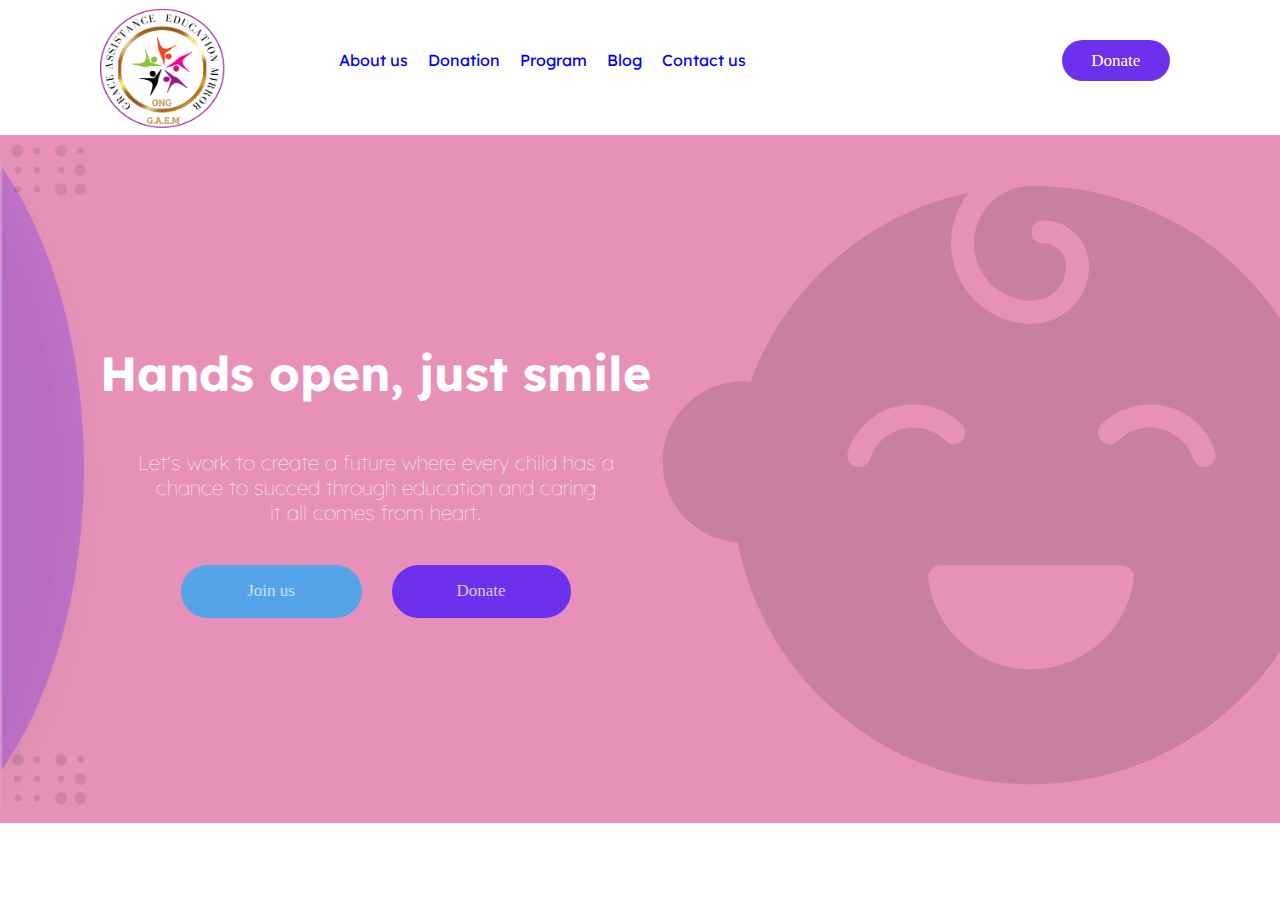
==== index.html @ 0695042b "Header done!" ====
<!DOCTYPE html>
<html>
<head>
    <meta charset="UTF-8">
    <meta name="viewport" content="width=device-width, initial-scale=1">
    <title>G.A.E.M</title>
    <link rel="stylesheet" href="styles.css" type="text/css">
    <link rel="preconnect" href="https://fonts.googleapis.com">
    <link rel="preconnect" href="https://fonts.gstatic.com" crossorigin>
    <link href="https://fonts.googleapis.com/css2?family=Lexend:wght@400;600;700&display=swap" rel="stylesheet">
</head>
<body>
    <header>
    <div class="container">
        <div class="logo">
            <img class="image" src="assets/logo.jpg" alt="Logo">
        </div>
        <nav class="navbar">
                <ul>
                    <li><a href="#">About us</a></li>
                    <li><a href="#">Donation</a></li>
                    <li><a href="#">Program</a></li>
                    <li><a href="#">Blog</a></li>
                    <li><a href="#">Contact us</a></li>
                </ul>
        </nav> 
        <button class="button">Donate</button>
    </div>
    </header>
    <section class="hero">
        <div class="hero-content">
            <h2>Hands open, just smile</h2>
            <p>Let's work to create a future where every child has a <br> chance to succed through education and caring <br> it all comes from heart.</p>
            <div class="align-btns">
                <button class="button-j">Join us</button>
                <button href="#" class="button-d">Donate</button>
            </div>
        </div>
    </section>
</body>
</html>
---- styles.css ----
*{
    padding: 0;
    margin: 0;
    box-sizing: border-box;
    list-style: none;
    text-decoration: none;
    font-family: Lexend;
}

.hero {
    margin-top: 35px;
    background-image: url('assets/bg.png');
    background-color: #C8005D6E;
    background-size: cover; /* Adjusted from 100% to cover */
    color: #fff;
    text-align: center; /* Changed from left to center */
    position: relative;
    display: flex;
    justify-content: left;
    align-items: center;
    text-align: left;
    width: 100%;
    height: 688px; /* Adjust height as needed */
}

.hero-content {
    position: relative;
    padding: 50px 100px;
    z-index: 2;
}


.hero h2 {
    font-size: 48px;
    font-family: Lexend;
    line-height: 64px; 
    font-weight: 700; 
    color: #FFFFFFFF; 
    margin-bottom: 45px;
}

.hero p {
    font-size: 20px;
    font-weight:100;
    margin-bottom: 20px;
    text-align: center;
    justify-content: space-between;
}


.navbar{
    height: 80px;
    width: 100%;
}

nav ul{
    float: inline-end;
    display: flex;
    justify-content: space-between;
    margin-top: 40px;
    padding-right: 30%;
    padding-left: 20%;

}

nav ul li {
    margin-left: 20px;
}

header {
    padding: 10px 10px;
    box-shadow: 0 1px 5px rgb(255, 255, 255);
}

.container{
    display: flex;
    justify-content: space-between;
    align-items: stretch;
}

.image{
    position: absolute; 
    top: -2px; 
    left: 100px; 
    width: 125px; 
    height: 130px; 
    border-radius: 0px;
    padding-top: 10px;
}


.button {
    width: 130px; 
    height: 41px; 
    display: flex; 
    align-items: center; 
    justify-content: center; 
    font-family: Manrope; 
    font-size: 17px; 
    line-height: 22px; 
    font-weight: 400; 
    color: #FFFFFFFF; 
    background: #6D31EDFF; 
    opacity: 1; 
    border: none; 
    border-radius: 27px;
    float: right;
    margin-right: 100px;
    margin-top: 30px;
  }

  /* Hover */
  .button:hover {
    color: #FFFFFFFF; 
    background: #5113D7FF; 
  }
  /* Pressed */
  .button:hover:active {
    color: #FFFFFFFF; 
    background: #3F0EA6FF; 
  }
  /* Disabled */
  .button:disabled {
    opacity: 0.4; 
  }

  /* Button 12 */
.button-d {
    position: relative;;
    width: 179px; 
    height: 53px; 
    padding: 0 20px; 
    display: flex; 
    align-items: center; 
    justify-content: center; 
    font-family: Manrope; 
    font-size: 17px; 
    line-height: 28px; 
    font-weight: 400; 
    color: #D9C9FAFF; 
    background: #6D31EDFF; 
    opacity: 1; 
    border: none; 
    border-radius: 27px; 
  }
  /* Hover */
  .button-d:hover {
    color: #D9C9FAFF; 
    background: #6D31EDFF; 
  }
  /* Pressed */
  .button-d:hover:active {
    color: #D9C9FAFF; 
    background: #6D31EDFF; 
  }
  /* Disabled */
  .button-d:disabled {
    opacity: 0.4; 
  }
  /* Button 11 */
.button-j {
    position: relative;
    width: 181px; 
    height: 53px; 
    padding: 0 20px; 
    display: flex; 
    align-items: center; 
    justify-content: center; 
    font-family: Manrope; 
    font-size: 17px; 
    line-height: 28px; 
    font-weight: 400; 
    color: #C9E2F8FF; 
    background: #55A4EAFF; 
    opacity: 1; 
    border: none; 
    border-radius: 27px;
    margin-right: 30px;
  }
  /* Hover */
  .button-j:hover {
    color: #C9E2F8FF; 
    background: #55A4EAFF; 
  }
  /* Pressed */
  .button-j:hover:active {
    color: #C9E2F8FF; 
    background: #55A4EAFF; 
  }
  /* Disabled */
  .button-j:disabled {
    opacity: 0.4; 
  }

  .align-btns{
    display: flex;
    justify-content: center;
    margin-top: 40px;
  }
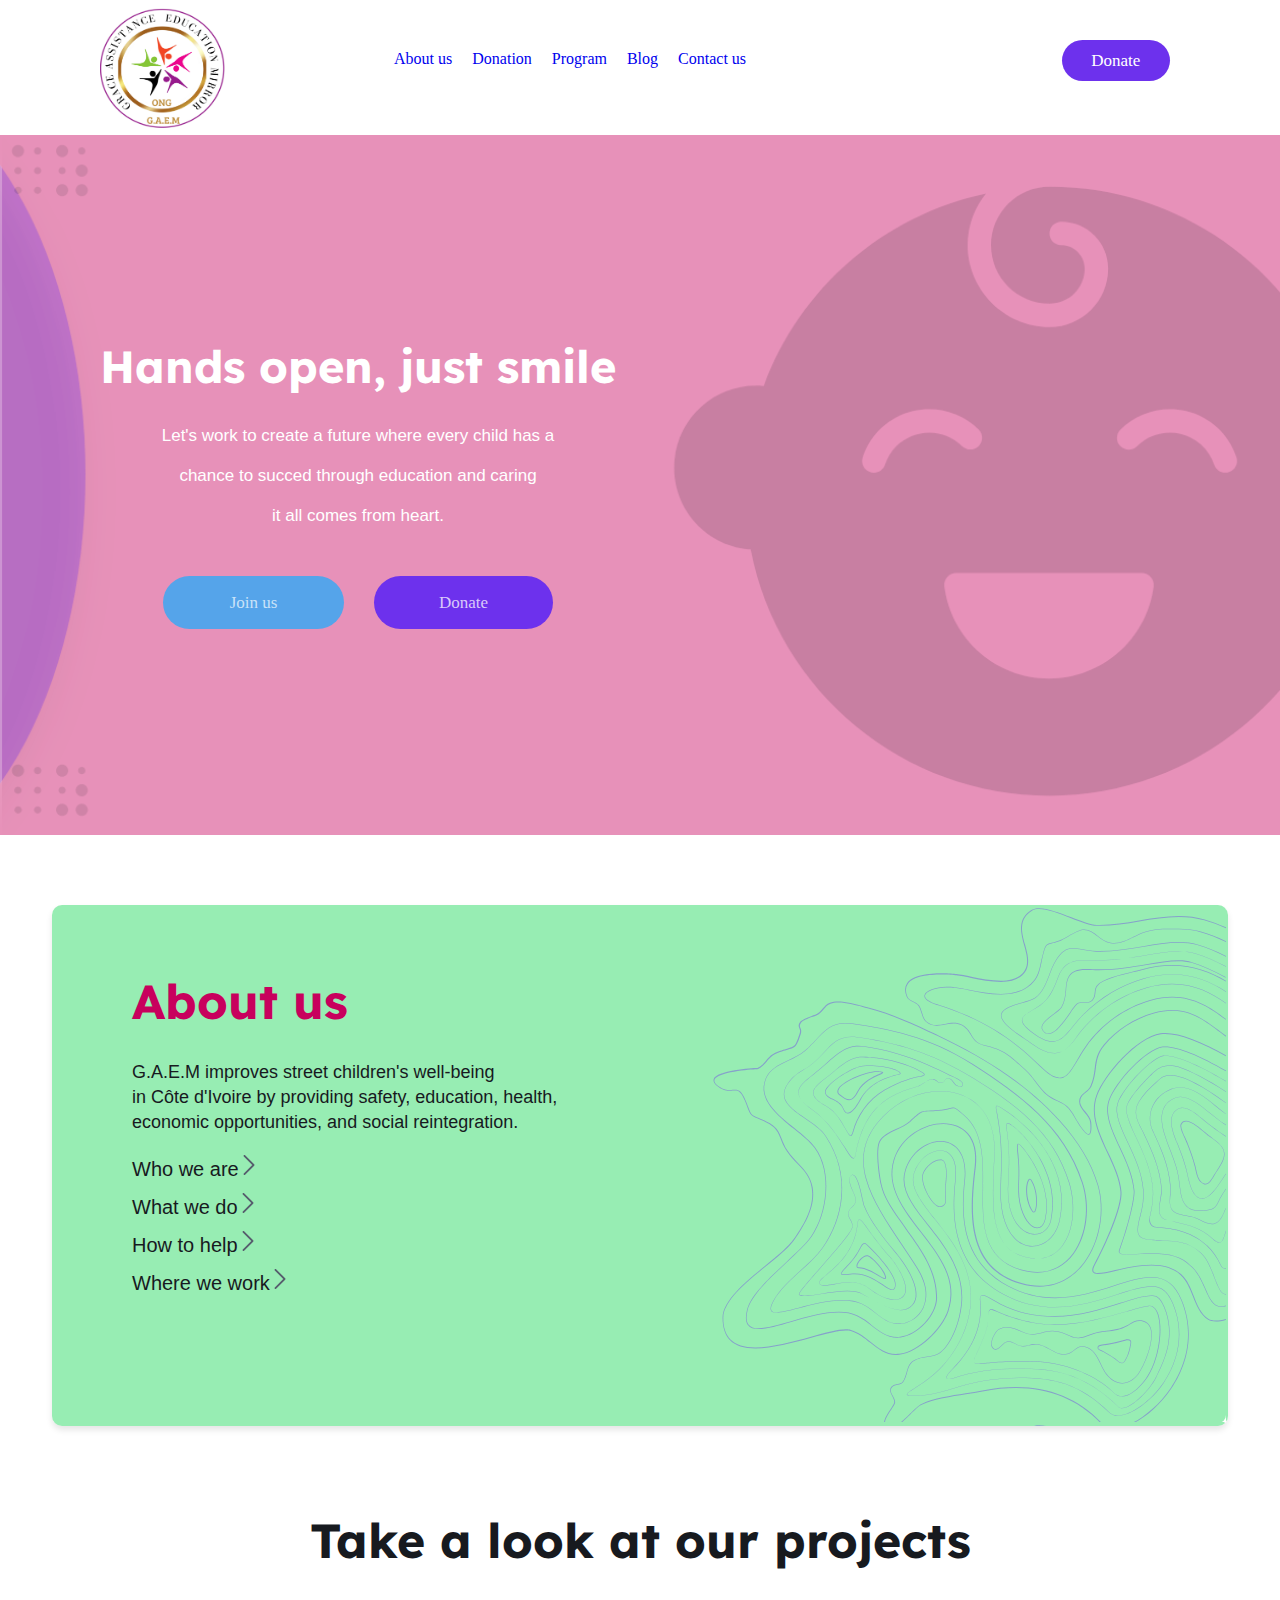
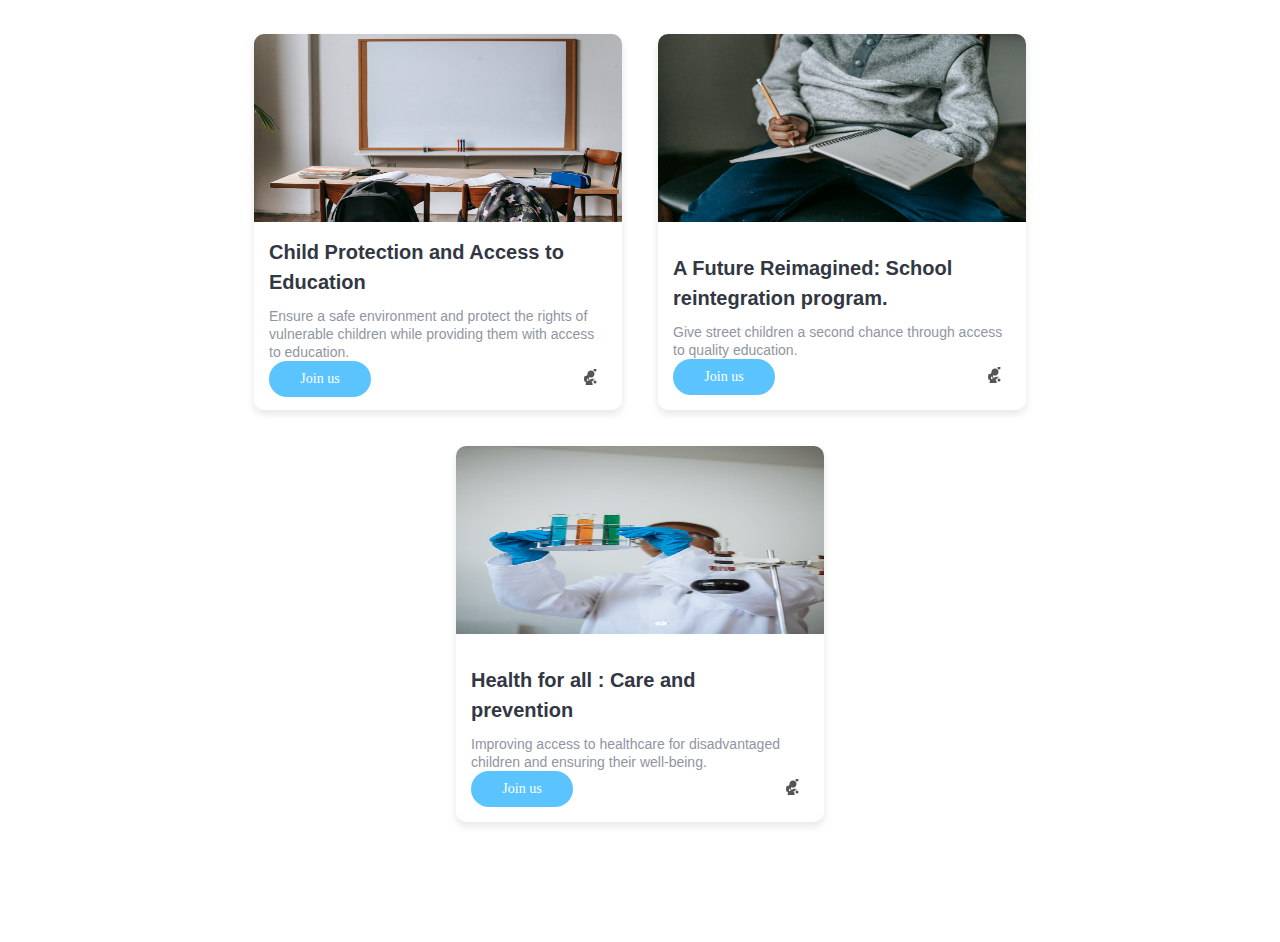
==== commit 99f87838: "About to finish first page" ====
--- a/index.html
+++ b/index.html
@@ -4,7 +4,7 @@
     <meta charset="UTF-8">
     <meta name="viewport" content="width=device-width, initial-scale=1">
     <title>G.A.E.M</title>
-    <link rel="stylesheet" href="styles.css" type="text/css">
+    <link rel="stylesheet" href="test.css" type="text/css">
     <link rel="preconnect" href="https://fonts.googleapis.com">
     <link rel="preconnect" href="https://fonts.gstatic.com" crossorigin>
     <link href="https://fonts.googleapis.com/css2?family=Lexend:wght@400;600;700&display=swap" rel="stylesheet">
@@ -32,10 +32,66 @@
             <h2>Hands open, just smile</h2>
             <p>Let's work to create a future where every child has a <br> chance to succed through education and caring <br> it all comes from heart.</p>
             <div class="align-btns">
-                <button class="button-j">Join us</button>
-                <button href="#" class="button-d">Donate</button>
+                <button class="buttonj">Join us</button>
+                <button href="#" class="buttond">Donate</button>
             </div>
         </div>
-    </section>
+        </section>
+        <section class="about-section">
+            <div class="about-us">
+                <h2>About us</h2>
+                <p>G.A.E.M improves street children's well-being <br>in Côte d'Ivoire by providing safety, education, health, <br> economic opportunities, and social reintegration.</p>
+                <ul>
+                    <li><div class="row"><a href="#">Who we are<img src="assets/right-arrow-svgrepo-com.svg" alt=""></a></div></li>
+                    <li><div class="row"><a href="#">What we do<img src="assets/right-arrow-svgrepo-com.svg" alt=""></a></div></li>
+                    <li><div class="row"><a href="#">How to help<img src="assets/right-arrow-svgrepo-com.svg" alt=""></a></div></li>
+                    <li><div class="row"><a href="#">Where we work<img src="assets/right-arrow-svgrepo-com.svg" alt=""></a></div></li>
+                </ul>
+            </div>
+        </section>
+        <section class="projects">
+            <h2>Take a look at our projects</h2>
+            <div class="projects-cards">
+                <div class="card">
+                    <img src="assets/img1.jpg" alt="Classroom" class="card-image">
+                    <div class="card-content">
+                        <h3>Child Protection and Access to Education</h3>
+                        <p>Ensure a safe environment and protect the rights of vulnerable children while providing them with access to education.</p>
+                        <div class="card-actions">
+                            <button class="join-btn">Join us</button>
+                            <button class="share-btn">
+                                <svg xmlns="http://www.w3.org/2000/svg" fill="currentColor" viewBox="0 0 16 16" width="16" height="16"><path d="M13.5 1a1.5 1.5 0 1 1-3 0 1.5 1.5 0 0 1 3 0zm-3 12a1.5 1.5 0 1 1 3 0 1.5 1.5 0 0 1-3 0zm-7-6a1.5 1.5 0 1 1 3 0 1.5 1.5 0 0 1-3 0z"/><path d="M12.021 10.803a3.493 3.493 0 0 0-2.518-1.135 3.493 3.493 0 0 0-2.518 1.135 5.354 5.354 0 0 0-1.036-.18v-2.246c.203-.036.408-.08.609-.132a3.5 3.5 0 1 0-1.743-1.743 6.49 6.49 0 0 0-.132.609H2.5c-.408 0-.774.02-1.136.058.07.127.127.261.181.398a5.373 5.373 0 0 0 0 4.666c-.054.137-.111.271-.181.398.362.038.728.058 1.136.058h.287c.047.372.11.741.18 1.106a3.5 3.5 0 1 0 1.744-1.744 5.488 5.488 0 0 0-.609-.132v-2.246a5.468 5.468 0 0 0 1.106.18v.859c.05.272.121.539.209.798a3.493 3.493 0 0 0 2.518 1.136 3.493 3.493 0 0 0 2.518-1.136c.088-.26.159-.526.209-.798v-.859a5.49 5.49 0 0 0 1.106-.18v2.246a5.482 5.482 0 0 0-.132.609z"/></svg>
+                            </button>
+                        </div>
+                    </div>
+                </div>
+                    <div class="card">
+                        <img src="assets/img2.jpeg" alt="Classroom" class="card-image">
+                        <div class="card-content">
+                            <h3>A Future Reimagined: School reintegration program.</h3>
+                            <p>Give street children a second chance through access to quality education.</p>
+                            <div class="card-actions">
+                                <button class="join-btn">Join us</button>
+                                <button class="share-btn">
+                                    <svg xmlns="http://www.w3.org/2000/svg" fill="currentColor" viewBox="0 0 16 16" width="16" height="16"><path d="M13.5 1a1.5 1.5 0 1 1-3 0 1.5 1.5 0 0 1 3 0zm-3 12a1.5 1.5 0 1 1 3 0 1.5 1.5 0 0 1-3 0zm-7-6a1.5 1.5 0 1 1 3 0 1.5 1.5 0 0 1-3 0z"/><path d="M12.021 10.803a3.493 3.493 0 0 0-2.518-1.135 3.493 3.493 0 0 0-2.518 1.135 5.354 5.354 0 0 0-1.036-.18v-2.246c.203-.036.408-.08.609-.132a3.5 3.5 0 1 0-1.743-1.743 6.49 6.49 0 0 0-.132.609H2.5c-.408 0-.774.02-1.136.058.07.127.127.261.181.398a5.373 5.373 0 0 0 0 4.666c-.054.137-.111.271-.181.398.362.038.728.058 1.136.058h.287c.047.372.11.741.18 1.106a3.5 3.5 0 1 0 1.744-1.744 5.488 5.488 0 0 0-.609-.132v-2.246a5.468 5.468 0 0 0 1.106.18v.859c.05.272.121.539.209.798a3.493 3.493 0 0 0 2.518 1.136 3.493 3.493 0 0 0 2.518-1.136c.088-.26.159-.526.209-.798v-.859a5.49 5.49 0 0 0 1.106-.18v2.246a5.482 5.482 0 0 0-.132.609z"/></svg>
+                                </button>
+                            </div>
+                        </div>
+                    </div>
+                        <div class="card">
+                            <img src="assets/img3.jpeg" alt="Classroom" class="card-image">
+                            <div class="card-content">
+                                <h3>Health for all : Care and <br>prevention</h3>
+                                <p>Improving access to healthcare for disadvantaged children and ensuring their well-being.</p>
+                                <div class="card-actions">
+                                    <button class="join-btn">Join us</button>
+                                    <button class="share-btn">
+                                        <svg xmlns="http://www.w3.org/2000/svg" fill="currentColor" viewBox="0 0 16 16" width="16" height="16"><path d="M13.5 1a1.5 1.5 0 1 1-3 0 1.5 1.5 0 0 1 3 0zm-3 12a1.5 1.5 0 1 1 3 0 1.5 1.5 0 0 1-3 0zm-7-6a1.5 1.5 0 1 1 3 0 1.5 1.5 0 0 1-3 0z"/><path d="M12.021 10.803a3.493 3.493 0 0 0-2.518-1.135 3.493 3.493 0 0 0-2.518 1.135 5.354 5.354 0 0 0-1.036-.18v-2.246c.203-.036.408-.08.609-.132a3.5 3.5 0 1 0-1.743-1.743 6.49 6.49 0 0 0-.132.609H2.5c-.408 0-.774.02-1.136.058.07.127.127.261.181.398a5.373 5.373 0 0 0 0 4.666c-.054.137-.111.271-.181.398.362.038.728.058 1.136.058h.287c.047.372.11.741.18 1.106a3.5 3.5 0 1 0 1.744-1.744 5.488 5.488 0 0 0-.609-.132v-2.246a5.468 5.468 0 0 0 1.106.18v.859c.05.272.121.539.209.798a3.493 3.493 0 0 0 2.518 1.136 3.493 3.493 0 0 0 2.518-1.136c.088-.26.159-.526.209-.798v-.859a5.49 5.49 0 0 0 1.106-.18v2.246a5.482 5.482 0 0 0-.132.609z"/></svg>
+                                    </button>
+                                </div>
+                            </div>
+                        </div>
+            </div>
+        </section>
 </body>
 </html>--- a/test.css
+++ b/test.css
@@ -0,0 +1,495 @@
+* {
+    padding: 0;
+    margin: 0;
+    box-sizing: border-box;
+    list-style: none;
+    text-decoration: none;
+    font-family: Manrope;
+}
+
+/* Hero Section */
+.hero {
+    margin-top: 35px;
+    background-image: url('assets/bg.png');
+    background-color: #C8005D6E;
+    background-size: cover;
+    color: #fff;
+    display: flex;
+    justify-content: left;
+    align-items: center;
+    width: 100%;
+    height: 700px;
+    position: relative;
+}
+
+.hero-content {
+    position: relative;
+    padding: 50px 100px;
+    z-index: 2;
+}
+
+.hero h2 {
+    font-family: Lexend, sans-serif;
+    font-size: 45px;
+    line-height: 50px;
+    font-weight: 700;
+    color: #FFFFFFFF;
+    margin-bottom: 25px;
+}
+
+.hero p {
+    margin-bottom: 20px;
+    text-align: center;
+    justify-content: space-between;
+    font-family: Manrope, sans-serif;
+    font-size: 17px;
+    line-height: 40px;
+    font-weight: 400;
+    color: #FFFFFFFF;
+}
+
+.navbar {
+    height: 80px;
+    width: 100%;
+}
+
+nav ul {
+    float: inline-end;
+    display: flex;
+    justify-content: space-between;
+    margin-top: 40px;
+    padding-right: 30%;
+    padding-left: 20%;
+
+}
+
+nav ul li {
+    margin-left: 20px;
+}
+
+header {
+    padding: 10px 10px;
+    box-shadow: 0 1px 5px rgb(255, 255, 255);
+}
+
+.container {
+    display: flex;
+    justify-content: space-between;
+    align-items: stretch;
+}
+
+.image {
+    position: absolute;
+    top: -2px;
+    left: 100px;
+    width: 125px;
+    height: 130px;
+    border-radius: 0px;
+    padding-top: 10px;
+}
+
+
+.button {
+    width: 130px;
+    height: 41px;
+    display: flex;
+    align-items: center;
+    justify-content: center;
+    font-family: Manrope;
+    font-size: 17px;
+    line-height: 22px;
+    font-weight: 400;
+    color: #FFFFFFFF;
+    background: #6D31EDFF;
+    opacity: 1;
+    border: none;
+    border-radius: 27px;
+    float: right;
+    margin-right: 100px;
+    margin-top: 30px;
+}
+
+/* Hover */
+.button:hover {
+    color: #FFFFFFFF;
+    background: #5113D7FF;
+}
+
+/* Pressed */
+.button:hover:active {
+    color: #FFFFFFFF;
+    background: #3F0EA6FF;
+}
+
+/* Disabled */
+.button:disabled {
+    opacity: 0.4;
+}
+
+/* Button 12 */
+.buttond {
+    position: relative;
+    ;
+    width: 179px;
+    height: 53px;
+    padding: 0 20px;
+    display: flex;
+    align-items: center;
+    justify-content: center;
+    font-family: Manrope;
+    font-size: 17px;
+    line-height: 28px;
+    font-weight: 400;
+    color: #D9C9FAFF;
+    background: #6D31EDFF;
+    opacity: 1;
+    border: none;
+    border-radius: 27px;
+}
+
+/* Hover */
+.buttond:hover {
+    color: #D9C9FAFF;
+    background: rgb(45, 9, 121);
+}
+
+/* Pressed */
+.buttond:hover:active {
+    color: #D9C9FAFF;
+    background: #6D31EDFF;
+}
+
+/* Disabled */
+.buttond:disabled {
+    opacity: 0.4;
+}
+
+/* Button 11 */
+.buttonj {
+    position: relative;
+    width: 181px;
+    height: 53px;
+    padding: 0 20px;
+    display: flex;
+    align-items: center;
+    justify-content: center;
+    font-family: Manrope;
+    font-size: 17px;
+    line-height: 28px;
+    font-weight: 400;
+    color: #C9E2F8FF;
+    background: #55A4EAFF;
+    opacity: 1;
+    border: none;
+    border-radius: 27px;
+    margin-right: 30px;
+}
+
+/* Hover */
+.buttonj:hover {
+    color: #C9E2F8FF;
+    background: rgb(72, 134, 188);
+}
+
+/* Pressed */
+.buttonj:hover:active {
+    color: #C9E2F8FF;
+    background: #55A4EAFF;
+}
+
+/* Disabled */
+.buttonj:disabled {
+    opacity: 0.4;
+}
+
+.align-btns {
+    display: flex;
+    justify-content: center;
+    margin-top: 40px;
+}
+/* About Section */
+.about-section {
+    display: flex;
+    justify-content: center;
+    padding: 20px;
+}
+
+.about-us {
+    background-image: url('assets/container1.png');
+    margin-top: 50px;
+    width: 1176px; 
+    height: 521px; 
+    border-radius: 10px;
+    color: #111;
+    padding: 62px 80px;
+    box-shadow: 0 4px 6px rgba(0, 0, 0, 0.1);
+    position: relative;
+}
+
+.about-us h2 {
+    font-family: Lexend, sans-serif;
+    font-size: 48px;
+    line-height: 68px;
+    font-weight: 700;
+    color: #C8005DFF;
+    margin-bottom: 25px;
+}
+
+.about-us p {
+    width: 100%; 
+    font-family: Manrope, sans-serif;
+    font-size: 18px; 
+    line-height: 25px; 
+    font-weight: 400; 
+    color: #171A1FFF; 
+    margin-bottom: 20px;
+}
+
+.about-us ul {
+    list-style-type: none;
+    padding: 0;
+    margin: 0;
+}
+
+.about-us li {
+    margin: 10px 0;
+}
+
+.about-us li a {
+    font-family: Manrope, sans-serif;
+    font-size: 20px;
+    line-height: 28px;
+    font-weight: 500;
+    color: #171A1FFF;
+    text-decoration: none;
+    display: flex;
+    justify-content: space-between;
+}
+
+img{
+    height: 20px;
+    width: 20px;
+}
+
+.row{
+    display: flex;
+}
+/* Project Cards */
+.projects {
+    padding: 60px 60px;
+}
+
+.projects h2 {
+    text-align: center;
+    font-family: Lexend, sans-serif;
+    font-size: 48px;
+    line-height: 68px;
+    font-weight: 700;
+    color: #171A1FFF;
+}
+
+.projects-cards {
+    justify-content: center;
+    display: flex;
+    align-items: stretch;
+    flex-wrap: wrap; /* Added for better responsiveness */
+    gap: 36px; /* Adjust spacing between cards */
+    padding: 60px 60px;
+}
+
+.card {
+    background-color: white;
+    border-radius: 10px;
+    box-shadow: 0 4px 8px rgba(0, 0, 0, 0.1);
+    width: 368px; 
+    height: 376px;
+    overflow: hidden;
+    display: flex;
+    flex-direction: column;
+    justify-content: space-between;
+}
+
+.card:hover {
+    box-shadow: 0 8px 16px 0 rgba(0,0,0,0.2);
+}
+
+.card-image {
+    width: 100%; 
+    height: 50%; 
+}
+
+.card-content {
+    padding: 15px;
+}
+
+.card-content h3 {
+    width: 336px; 
+    font-family: Manrope, sans-serif;
+    font-size: 20px; 
+    line-height: 30px; 
+    font-weight: 700;
+    padding-bottom: 10px;
+    color: #323743FF; 
+}
+
+.card-content p {
+    width: 100%; 
+    font-family: Manrope, sans-serif;
+    font-size: 14px; 
+    line-height: 18px; 
+    font-weight: 400; 
+    color: #9095A1FF; 
+}
+
+.card-actions {
+    display: flex;
+    justify-content: space-between;
+    align-items: center;
+}
+
+
+.share-btn {
+    background-color: transparent;
+    border: none;
+    cursor: pointer;
+    padding: 8px;
+    font-size: 16px;
+    color: #555;
+}
+
+/* Button 1 */
+.join-btn { 
+    width: 102px; 
+    height: 36px; 
+    padding: 0 12px; 
+    display: flex; 
+    align-items: center; 
+    justify-content: center; 
+    font-family: Manrope; 
+    font-size: 14px; 
+    line-height: 22px; 
+    font-weight: 400; 
+    color: #FFFFFFFF; 
+    background: #15ABFFB3; 
+    opacity: 1; 
+    border: none; 
+    border-radius: 18px; 
+  }
+  /* Hover */
+  .join-btn:hover {
+    color: #FFFFFFFF; 
+    background: #15ABFFB3; 
+  }
+  /* Pressed */
+  .join-btn:hover:active {
+    color: #FFFFFFFF; 
+    background: #15ABFFB3; 
+  }
+  /* Disabled */
+  .join-btn:disabled {
+    opacity: 0.4; 
+  }
+
+
+/* Media Queries for Responsiveness */
+@media (max-width: 1200px) {
+    .hero-content {
+        padding: 40px;
+    }
+
+    .about-us {
+        width: 90%;
+        padding: 40px;
+    }
+
+    .projects-cards {
+        padding: 40px;
+    }
+}
+
+@media (max-width: 992px) {
+    .hero {
+        flex-direction: column;
+        text-align: center;
+        height: auto;
+    }
+
+    .hero-content {
+        padding: 30px;
+    }
+
+    .about-us {
+        width: 100%;
+        padding: 30px;
+    }
+
+    .projects-cards {
+        padding: 30px;
+        flex-direction: column;
+        align-items: center;
+    }
+
+    .card {
+        width: 100%;
+        height: auto;
+    }
+
+    .card-image {
+        height: auto;
+    }
+
+    .navbar {
+        height: auto;
+    }
+
+    nav ul {
+        flex-direction: column;
+        padding: 0;
+    }
+}
+
+@media (max-width: 768px) {
+    .hero-content {
+        padding: 20px;
+    }
+
+    .about-us {
+        padding: 20px;
+    }
+
+    .projects {
+        padding: 20px;
+    }
+
+    .projects-cards {
+        padding: 20px;
+    }
+}
+
+@media (max-width: 576px) {
+    .hero-content h2 {
+        font-size: 35px;
+        line-height: 45px;
+    }
+
+    .projects h2 {
+        font-size: 35px;
+        line-height: 45px;
+    }
+
+    .card-content h3 {
+        font-size: 18px;
+        line-height: 28px;
+    }
+
+    .card-content p {
+        font-size: 12px;
+        line-height: 16px;
+    }
+
+    .button, .buttond, .buttonj {
+        font-size: 14px;
+        width: 100px;
+        height: 36px;
+    }
+}
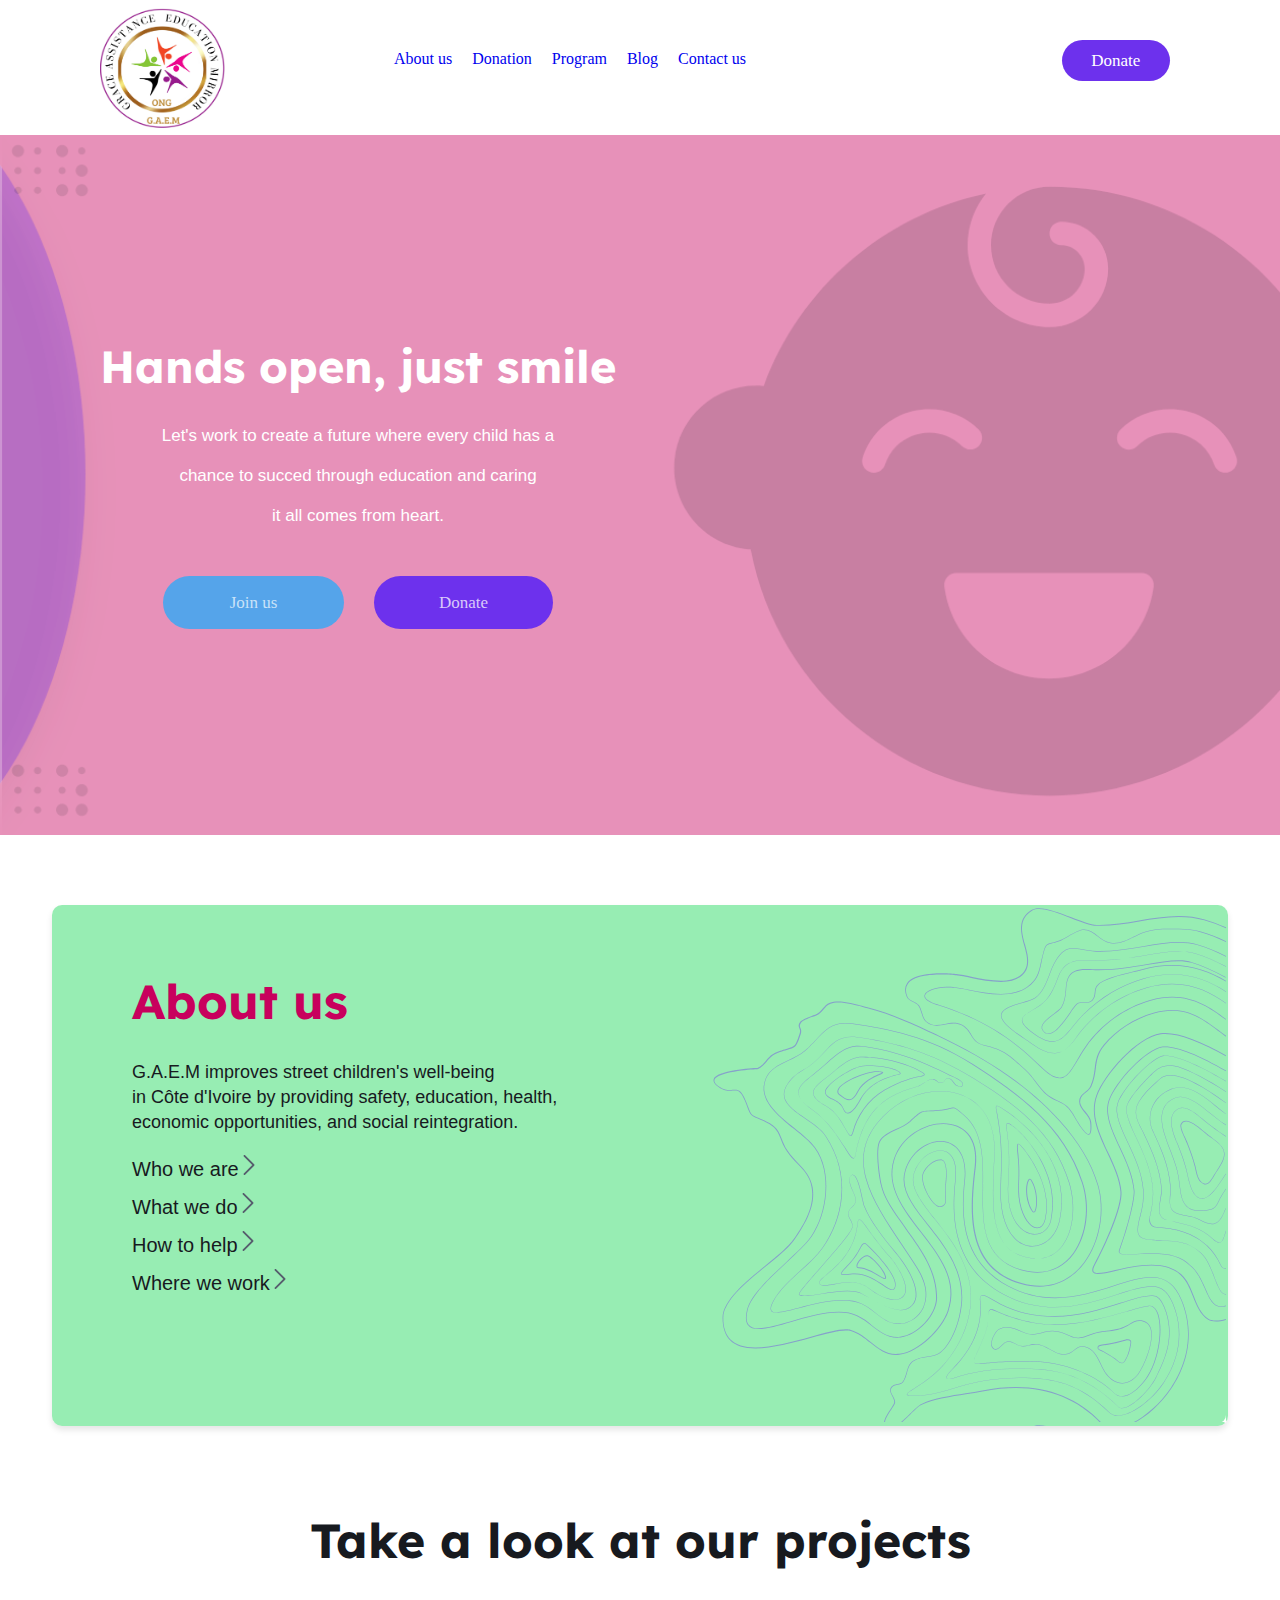
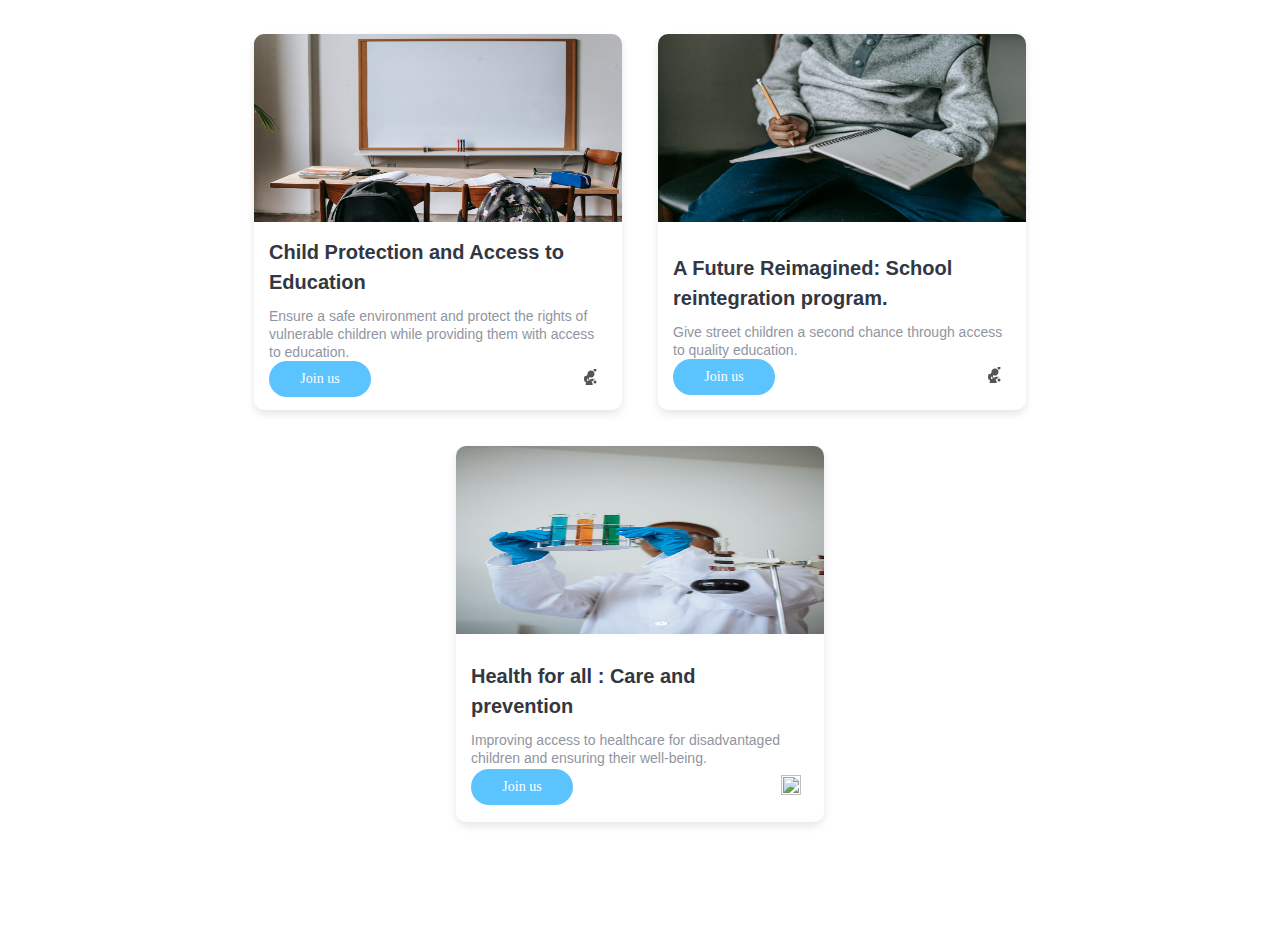
==== commit ea98a174: "Responcivity" ====
--- a/index.html
+++ b/index.html
@@ -10,19 +10,21 @@
     <link href="https://fonts.googleapis.com/css2?family=Lexend:wght@400;600;700&display=swap" rel="stylesheet">
 </head>
 <body>
+    
     <header>
     <div class="container">
         <div class="logo">
             <img class="image" src="assets/logo.jpg" alt="Logo">
         </div>
         <nav class="navbar">
-                <ul>
-                    <li><a href="#">About us</a></li>
-                    <li><a href="#">Donation</a></li>
-                    <li><a href="#">Program</a></li>
-                    <li><a href="#">Blog</a></li>
-                    <li><a href="#">Contact us</a></li>
-                </ul>
+            <button class="navbar-toggle">☰</button>
+            <ul>
+                <li><a href="#">About us</a></li>
+                <li><a href="#">Donation</a></li>
+                <li><a href="#">Program</a></li>
+                <li><a href="#">Blog</a></li>
+                <li><a href="#">Contact us</a></li>
+            </ul>
         </nav> 
         <button class="button">Donate</button>
     </div>
@@ -86,12 +88,13 @@
                                 <div class="card-actions">
                                     <button class="join-btn">Join us</button>
                                     <button class="share-btn">
-                                        <svg xmlns="http://www.w3.org/2000/svg" fill="currentColor" viewBox="0 0 16 16" width="16" height="16"><path d="M13.5 1a1.5 1.5 0 1 1-3 0 1.5 1.5 0 0 1 3 0zm-3 12a1.5 1.5 0 1 1 3 0 1.5 1.5 0 0 1-3 0zm-7-6a1.5 1.5 0 1 1 3 0 1.5 1.5 0 0 1-3 0z"/><path d="M12.021 10.803a3.493 3.493 0 0 0-2.518-1.135 3.493 3.493 0 0 0-2.518 1.135 5.354 5.354 0 0 0-1.036-.18v-2.246c.203-.036.408-.08.609-.132a3.5 3.5 0 1 0-1.743-1.743 6.49 6.49 0 0 0-.132.609H2.5c-.408 0-.774.02-1.136.058.07.127.127.261.181.398a5.373 5.373 0 0 0 0 4.666c-.054.137-.111.271-.181.398.362.038.728.058 1.136.058h.287c.047.372.11.741.18 1.106a3.5 3.5 0 1 0 1.744-1.744 5.488 5.488 0 0 0-.609-.132v-2.246a5.468 5.468 0 0 0 1.106.18v.859c.05.272.121.539.209.798a3.493 3.493 0 0 0 2.518 1.136 3.493 3.493 0 0 0 2.518-1.136c.088-.26.159-.526.209-.798v-.859a5.49 5.49 0 0 0 1.106-.18v2.246a5.482 5.482 0 0 0-.132.609z"/></svg>
+                                        <img src="assets/" alt="">    
                                     </button>
                                 </div>
                             </div>
                         </div>
             </div>
         </section>
+<script src="myscripts.js"></script>
 </body>
 </html>--- a/test.css
+++ b/test.css
@@ -66,6 +66,71 @@
 nav ul li {
     margin-left: 20px;
 }
+.navbar-toggle {
+    display: block;
+    cursor: pointer;
+    padding: 10px;
+    font-size: 24px;
+    color: #fff;
+    background-color: #2114b3;
+    border: none;
+    outline: none;
+    margin-left: auto;
+    margin-right: 20px;
+}
+
+.navbar-toggle.active + nav ul {
+    display: flex;
+}
+/* Responsive Navbar */
+@media (max-width: 992px) {
+    nav ul {
+        flex-direction: column;
+        align-items: flex-start;
+        top: 80px; /* Position below the navbar */
+        left: 0;
+        background-color: #ffffff;
+        width: 100%;
+        padding: 20px;
+        display: none; /* Hidden by default */
+    }
+
+    .navbar-toggle {
+        float: left;
+        display: block;
+        position: relative;
+        cursor: pointer;
+        font-size: 40px;
+        color: #000000;
+        background: none;
+        border: none;
+        outline: none;
+    }
+
+    .navbar-toggle.active + nav ul {
+        display: flex;
+    }
+
+    nav ul li {
+        width: 100%;
+        text-align: left;
+        margin: 10px 0;
+    }
+
+    nav ul li a {
+        padding: 10px 20px;
+        display: block;
+        width: 100%;
+    }
+}
+
+/* Hide the toggle button on larger screens */
+@media (min-width: 993px) {
+    .navbar-toggle {
+        display: none;
+    }
+}
+
 
 header {
     padding: 10px 10px;
@@ -88,6 +153,12 @@
     padding-top: 10px;
 }
 
+@media (max-width: 992px) {
+    .image{
+        width: 15%;
+        height:auto;
+    }
+}
 
 .button {
     width: 130px;
@@ -107,6 +178,12 @@
     float: right;
     margin-right: 100px;
     margin-top: 30px;
+}
+
+@media (max-width: 992px) {
+    .button{
+        margin-right: auto;
+    }
 }
 
 /* Hover */
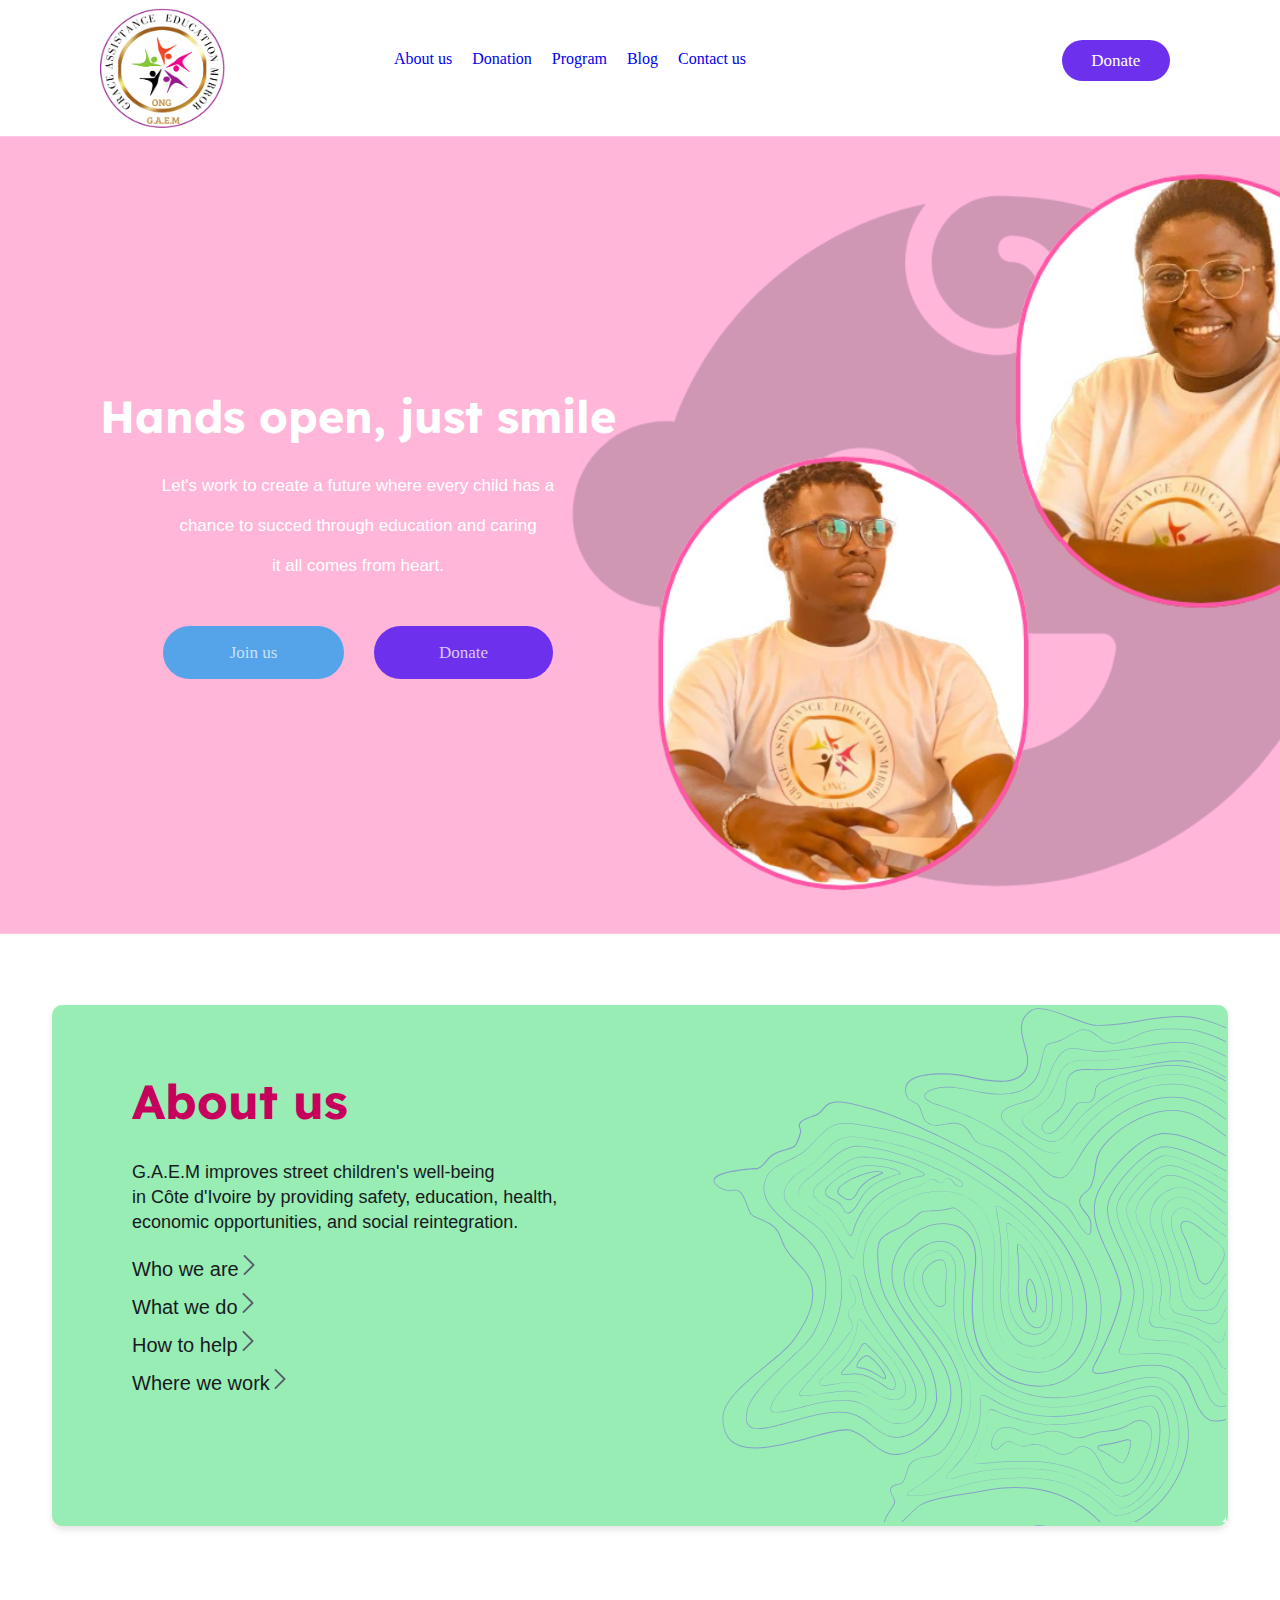
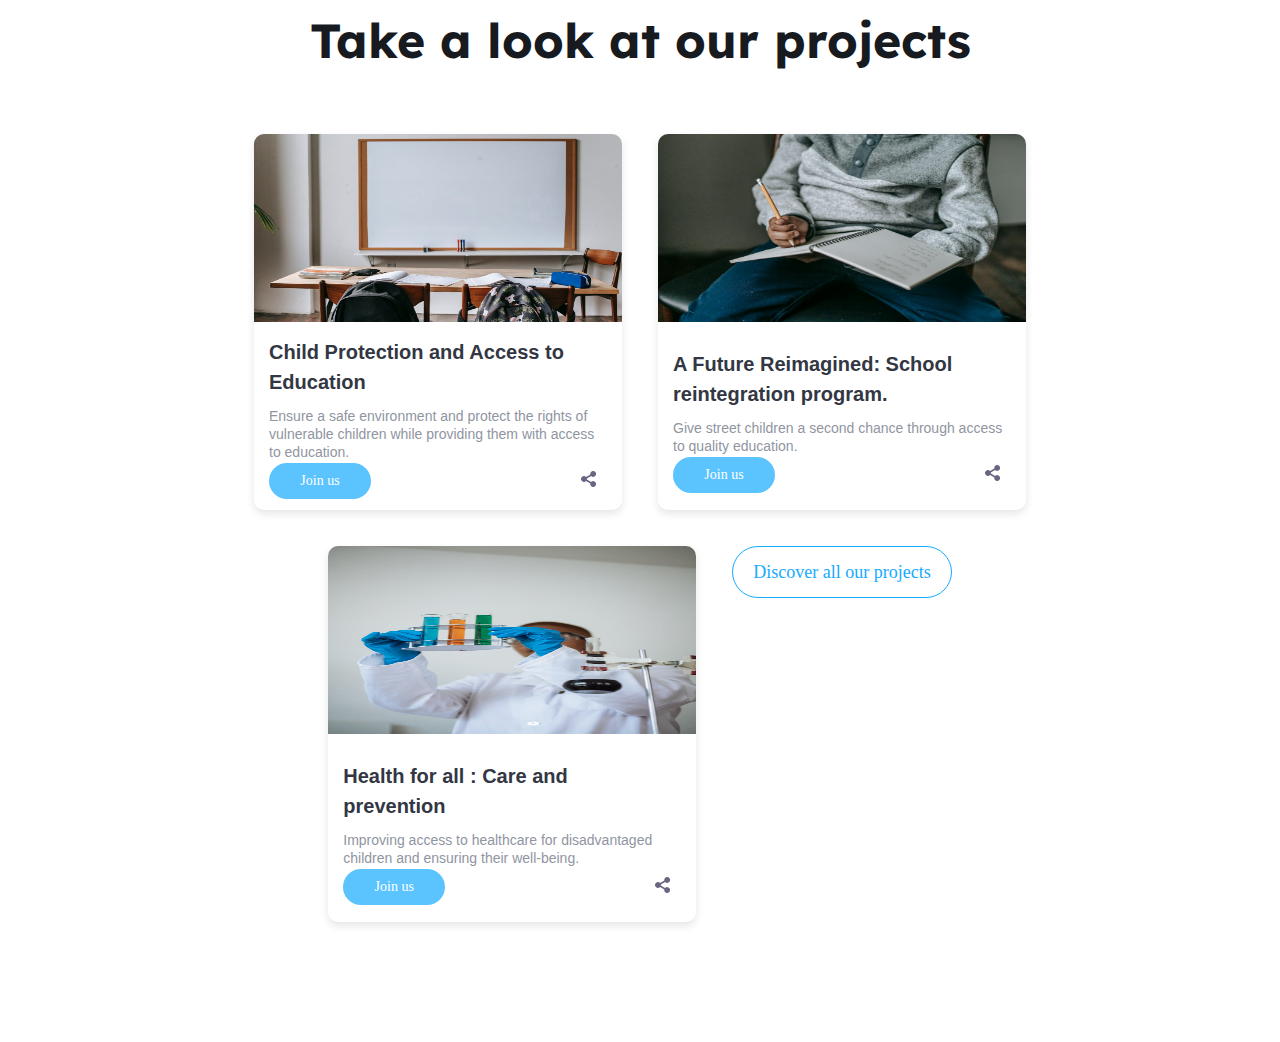
==== commit 9facbf5b: "Second part" ====
--- a/index.html
+++ b/index.html
@@ -10,7 +10,6 @@
     <link href="https://fonts.googleapis.com/css2?family=Lexend:wght@400;600;700&display=swap" rel="stylesheet">
 </head>
 <body>
-    
     <header>
     <div class="container">
         <div class="logo">
@@ -62,7 +61,7 @@
                         <div class="card-actions">
                             <button class="join-btn">Join us</button>
                             <button class="share-btn">
-                                <svg xmlns="http://www.w3.org/2000/svg" fill="currentColor" viewBox="0 0 16 16" width="16" height="16"><path d="M13.5 1a1.5 1.5 0 1 1-3 0 1.5 1.5 0 0 1 3 0zm-3 12a1.5 1.5 0 1 1 3 0 1.5 1.5 0 0 1-3 0zm-7-6a1.5 1.5 0 1 1 3 0 1.5 1.5 0 0 1-3 0z"/><path d="M12.021 10.803a3.493 3.493 0 0 0-2.518-1.135 3.493 3.493 0 0 0-2.518 1.135 5.354 5.354 0 0 0-1.036-.18v-2.246c.203-.036.408-.08.609-.132a3.5 3.5 0 1 0-1.743-1.743 6.49 6.49 0 0 0-.132.609H2.5c-.408 0-.774.02-1.136.058.07.127.127.261.181.398a5.373 5.373 0 0 0 0 4.666c-.054.137-.111.271-.181.398.362.038.728.058 1.136.058h.287c.047.372.11.741.18 1.106a3.5 3.5 0 1 0 1.744-1.744 5.488 5.488 0 0 0-.609-.132v-2.246a5.468 5.468 0 0 0 1.106.18v.859c.05.272.121.539.209.798a3.493 3.493 0 0 0 2.518 1.136 3.493 3.493 0 0 0 2.518-1.136c.088-.26.159-.526.209-.798v-.859a5.49 5.49 0 0 0 1.106-.18v2.246a5.482 5.482 0 0 0-.132.609z"/></svg>
+                                <img src="assets/remix-share.svg" alt="share icon">
                             </button>
                         </div>
                     </div>
@@ -75,7 +74,7 @@
                             <div class="card-actions">
                                 <button class="join-btn">Join us</button>
                                 <button class="share-btn">
-                                    <svg xmlns="http://www.w3.org/2000/svg" fill="currentColor" viewBox="0 0 16 16" width="16" height="16"><path d="M13.5 1a1.5 1.5 0 1 1-3 0 1.5 1.5 0 0 1 3 0zm-3 12a1.5 1.5 0 1 1 3 0 1.5 1.5 0 0 1-3 0zm-7-6a1.5 1.5 0 1 1 3 0 1.5 1.5 0 0 1-3 0z"/><path d="M12.021 10.803a3.493 3.493 0 0 0-2.518-1.135 3.493 3.493 0 0 0-2.518 1.135 5.354 5.354 0 0 0-1.036-.18v-2.246c.203-.036.408-.08.609-.132a3.5 3.5 0 1 0-1.743-1.743 6.49 6.49 0 0 0-.132.609H2.5c-.408 0-.774.02-1.136.058.07.127.127.261.181.398a5.373 5.373 0 0 0 0 4.666c-.054.137-.111.271-.181.398.362.038.728.058 1.136.058h.287c.047.372.11.741.18 1.106a3.5 3.5 0 1 0 1.744-1.744 5.488 5.488 0 0 0-.609-.132v-2.246a5.468 5.468 0 0 0 1.106.18v.859c.05.272.121.539.209.798a3.493 3.493 0 0 0 2.518 1.136 3.493 3.493 0 0 0 2.518-1.136c.088-.26.159-.526.209-.798v-.859a5.49 5.49 0 0 0 1.106-.18v2.246a5.482 5.482 0 0 0-.132.609z"/></svg>
+                                    <img src="assets/remix-share.svg" alt="share icon">
                                 </button>
                             </div>
                         </div>
@@ -88,11 +87,14 @@
                                 <div class="card-actions">
                                     <button class="join-btn">Join us</button>
                                     <button class="share-btn">
-                                        <img src="assets/" alt="">    
+                                        <img src="assets/remix-share.svg" alt="share icon">
                                     </button>
                                 </div>
                             </div>
                         </div>
+                        <button class="button-p">
+                            Discover all our projects
+                        </button>
             </div>
         </section>
 <script src="myscripts.js"></script>
--- a/test.css
+++ b/test.css
@@ -7,19 +7,20 @@
     font-family: Manrope;
 }
 
+
 /* Hero Section */
 .hero {
     margin-top: 35px;
-    background-image: url('assets/bg.png');
-    background-color: #C8005D6E;
+    background-image: url('assets/bgr.png');
     background-size: cover;
-    color: #fff;
+    background-repeat: no-repeat;
+    background-attachment:scroll;
+    background-position: center;
     display: flex;
     justify-content: left;
     align-items: center;
     width: 100%;
-    height: 700px;
-    position: relative;
+    height: 800px;
 }
 
 .hero-content {
@@ -69,7 +70,9 @@
 .navbar-toggle {
     display: block;
     cursor: pointer;
-    padding: 10px;
+    position: absolute;
+    padding-left: 20px;
+    padding-top: 20px;
     font-size: 24px;
     color: #fff;
     background-color: #2114b3;
@@ -155,8 +158,9 @@
 
 @media (max-width: 992px) {
     .image{
-        width: 15%;
-        height:auto;
+        margin-top: 17px;
+        width: auto;
+        height:17%;
     }
 }
 
@@ -278,6 +282,42 @@
 .buttonj:disabled {
     opacity: 0.4;
 }
+
+/* Button 4 */
+.button-p {
+    align-items: center;
+    justify-content: center;
+    height: 52px; 
+    padding: 0 20px; 
+    display: flex; 
+    align-items: center; 
+    justify-content: center; 
+    font-family: Manrope; 
+    font-size: 18px; 
+    line-height: 28px; 
+    font-weight: 400; 
+    color: #15ABFFFF; 
+    background: #00000000; 
+    opacity: 1; 
+    border-radius: 26px; 
+    border-width: 1px; 
+    border-color: #15ABFFFF; 
+    border-style: solid; 
+  }
+  /* Hover */
+  .button-p:hover {
+    color: #15ABFFFF; 
+    background: #00000000; 
+  }
+  /* Pressed */
+  .button-p:hover:active {
+    color: #15ABFFFF; 
+    background: #00000000; 
+  }
+  /* Disabled */
+  .button-p:disabled {
+    opacity: 0.4; 
+  }
 
 .align-btns {
     display: flex;
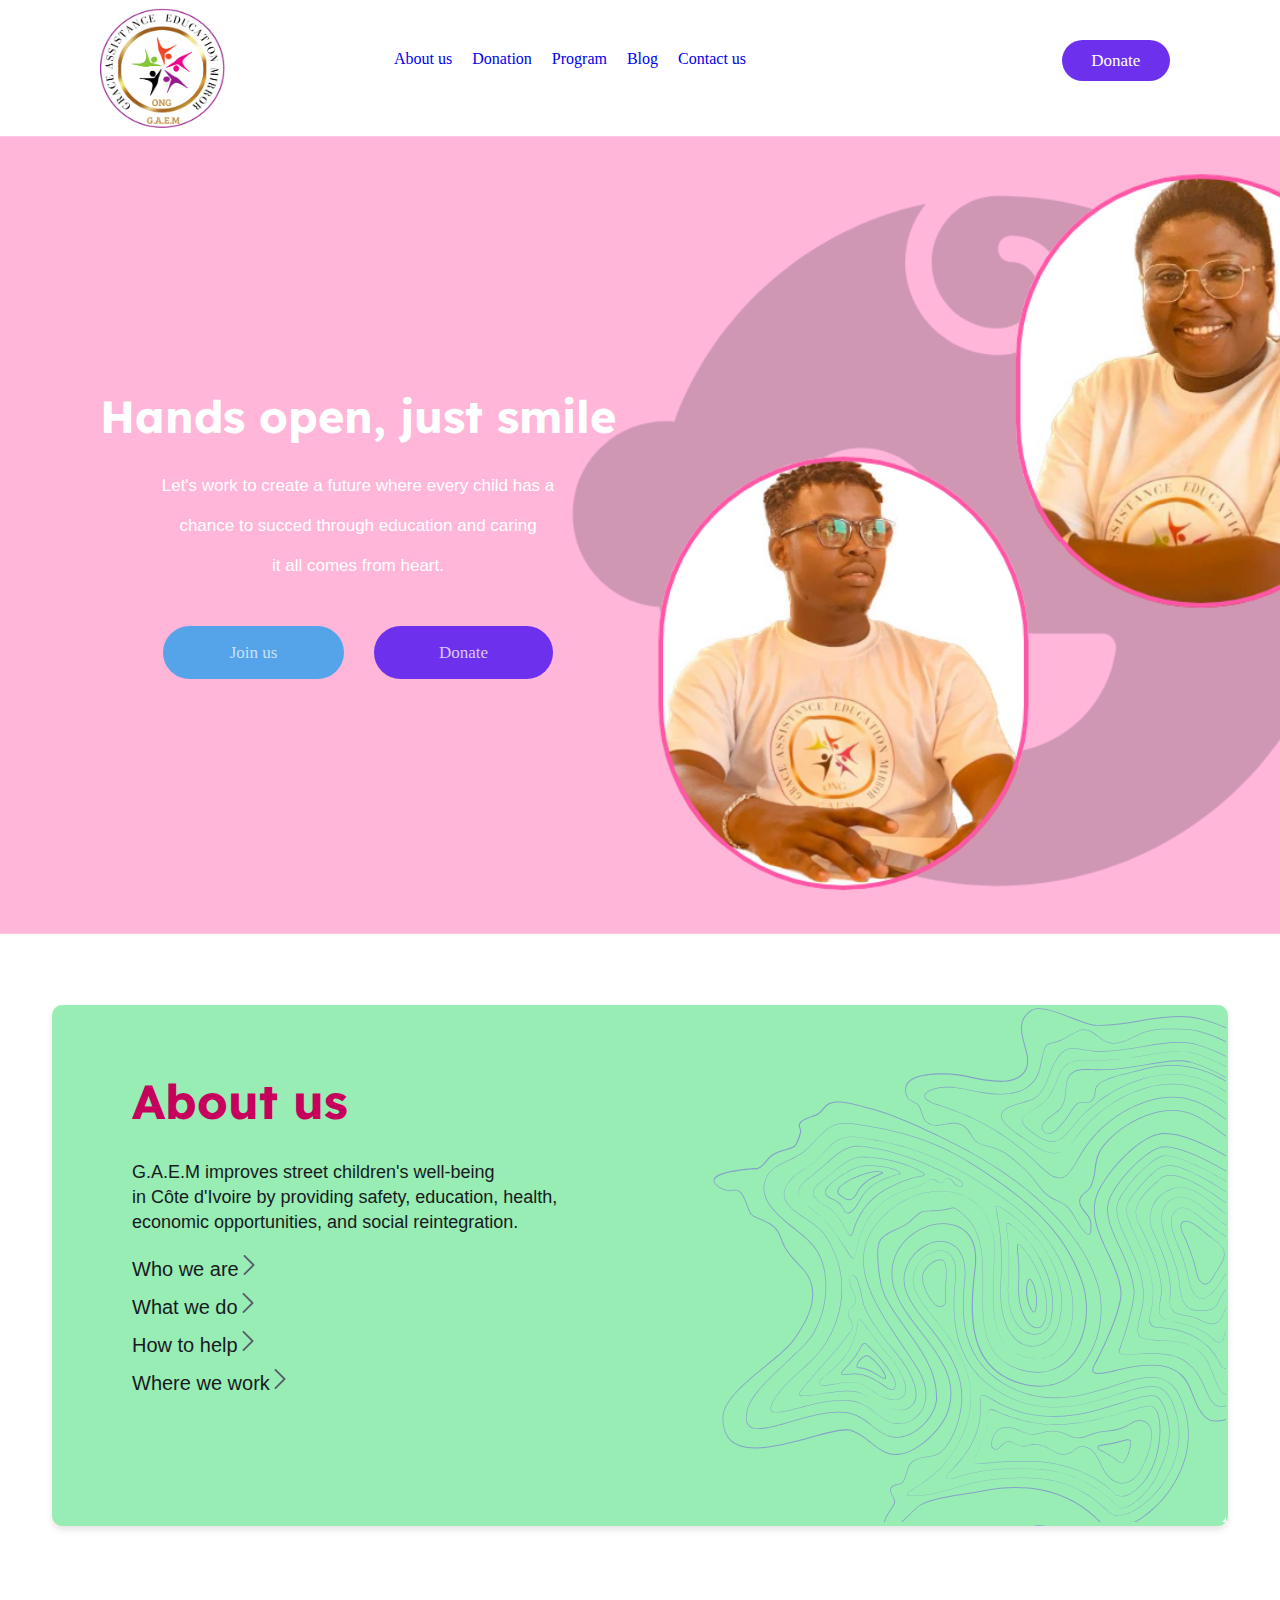
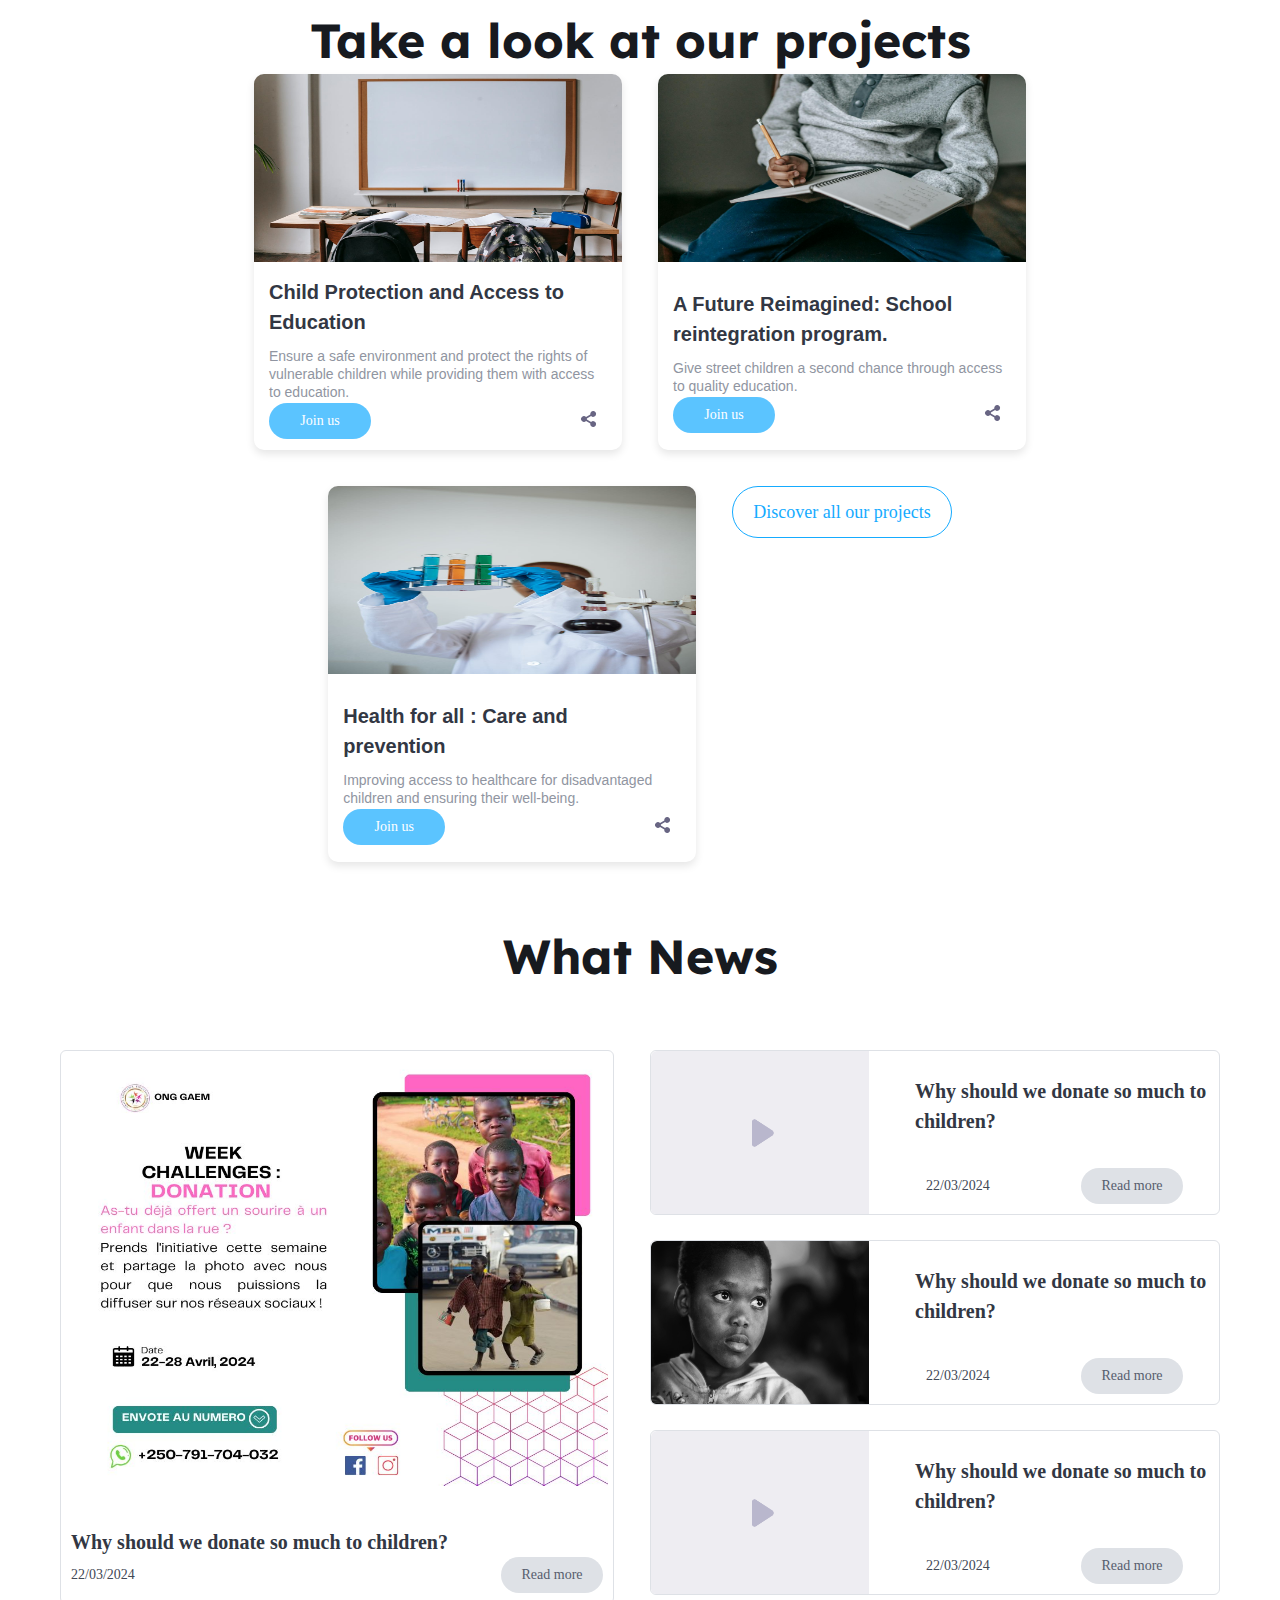
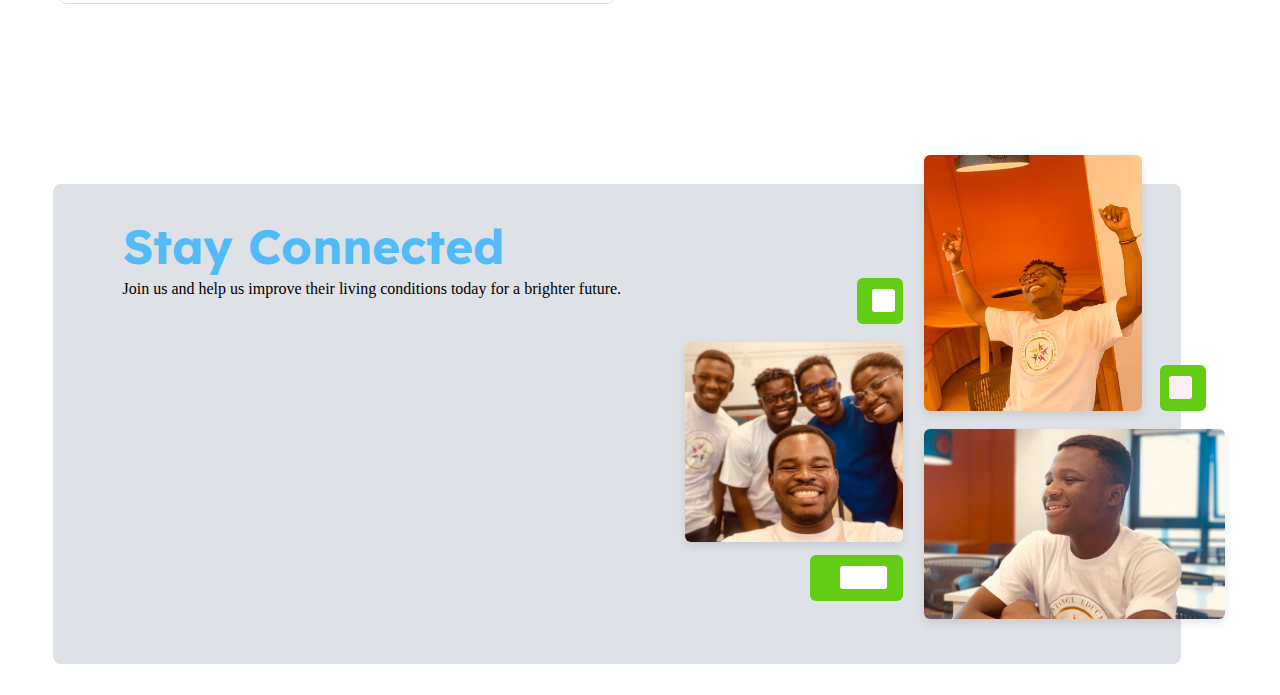
==== commit cbffc9b0: "pause coffee" ====
--- a/index.html
+++ b/index.html
@@ -1,5 +1,6 @@
 <!DOCTYPE html>
 <html>
+
 <head>
     <meta charset="UTF-8">
     <meta name="viewport" content="width=device-width, initial-scale=1">
@@ -9,94 +10,163 @@
     <link rel="preconnect" href="https://fonts.gstatic.com" crossorigin>
     <link href="https://fonts.googleapis.com/css2?family=Lexend:wght@400;600;700&display=swap" rel="stylesheet">
 </head>
+
 <body>
     <header>
-    <div class="container">
-        <div class="logo">
-            <img class="image" src="assets/logo.jpg" alt="Logo">
+        <div class="container">
+            <div class="logo">
+                <img class="image" src="assets/logo.jpg" alt="Logo">
+            </div>
+            <nav class="navbar">
+                <button class="navbar-toggle">☰</button>
+                <ul>
+                    <li><a href="#">About us</a></li>
+                    <li><a href="#">Donation</a></li>
+                    <li><a href="#">Program</a></li>
+                    <li><a href="#">Blog</a></li>
+                    <li><a href="#">Contact us</a></li>
+                </ul>
+            </nav>
+            <button class="button">Donate</button>
         </div>
-        <nav class="navbar">
-            <button class="navbar-toggle">☰</button>
-            <ul>
-                <li><a href="#">About us</a></li>
-                <li><a href="#">Donation</a></li>
-                <li><a href="#">Program</a></li>
-                <li><a href="#">Blog</a></li>
-                <li><a href="#">Contact us</a></li>
-            </ul>
-        </nav> 
-        <button class="button">Donate</button>
-    </div>
     </header>
     <section class="hero">
         <div class="hero-content">
             <h2>Hands open, just smile</h2>
-            <p>Let's work to create a future where every child has a <br> chance to succed through education and caring <br> it all comes from heart.</p>
+            <p>Let's work to create a future where every child has a <br> chance to succed through education and caring
+                <br> it all comes from heart.</p>
             <div class="align-btns">
                 <button class="buttonj">Join us</button>
                 <button href="#" class="buttond">Donate</button>
             </div>
         </div>
-        </section>
-        <section class="about-section">
-            <div class="about-us">
-                <h2>About us</h2>
-                <p>G.A.E.M improves street children's well-being <br>in Côte d'Ivoire by providing safety, education, health, <br> economic opportunities, and social reintegration.</p>
-                <ul>
-                    <li><div class="row"><a href="#">Who we are<img src="assets/right-arrow-svgrepo-com.svg" alt=""></a></div></li>
-                    <li><div class="row"><a href="#">What we do<img src="assets/right-arrow-svgrepo-com.svg" alt=""></a></div></li>
-                    <li><div class="row"><a href="#">How to help<img src="assets/right-arrow-svgrepo-com.svg" alt=""></a></div></li>
-                    <li><div class="row"><a href="#">Where we work<img src="assets/right-arrow-svgrepo-com.svg" alt=""></a></div></li>
-                </ul>
-            </div>
-        </section>
-        <section class="projects">
-            <h2>Take a look at our projects</h2>
-            <div class="projects-cards">
-                <div class="card">
-                    <img src="assets/img1.jpg" alt="Classroom" class="card-image">
-                    <div class="card-content">
-                        <h3>Child Protection and Access to Education</h3>
-                        <p>Ensure a safe environment and protect the rights of vulnerable children while providing them with access to education.</p>
-                        <div class="card-actions">
-                            <button class="join-btn">Join us</button>
-                            <button class="share-btn">
-                                <img src="assets/remix-share.svg" alt="share icon">
-                            </button>
-                        </div>
+    </section>
+    <section class="about-section">
+        <div class="about-us">
+            <h2>About us</h2>
+            <p>G.A.E.M improves street children's well-being <br>in Côte d'Ivoire by providing safety, education,
+                health, <br> economic opportunities, and social reintegration.</p>
+            <ul>
+                <li>
+                    <div class="row"><a href="#">Who we are<img src="assets/right-arrow-svgrepo-com.svg" alt=""></a>
+                    </div>
+                </li>
+                <li>
+                    <div class="row"><a href="#">What we do<img src="assets/right-arrow-svgrepo-com.svg" alt=""></a>
+                    </div>
+                </li>
+                <li>
+                    <div class="row"><a href="#">How to help<img src="assets/right-arrow-svgrepo-com.svg" alt=""></a>
+                    </div>
+                </li>
+                <li>
+                    <div class="row"><a href="#">Where we work<img src="assets/right-arrow-svgrepo-com.svg" alt=""></a>
+                    </div>
+                </li>
+            </ul>
+        </div>
+    </section>
+    <section class="projects">
+        <h2>Take a look at our projects</h2>
+        <div class="projects-cards">
+            <div class="card">
+                <img src="assets/img1.jpg" alt="Classroom" class="card-image">
+                <div class="card-content">
+                    <h3>Child Protection and Access to Education</h3>
+                    <p>Ensure a safe environment and protect the rights of vulnerable children while providing them with
+                        access to education.</p>
+                    <div class="card-actions">
+                        <button class="join-btn">Join us</button>
+                        <button class="share-btn">
+                            <img src="assets/remix-share.svg" alt="share icon">
+                        </button>
                     </div>
                 </div>
-                    <div class="card">
-                        <img src="assets/img2.jpeg" alt="Classroom" class="card-image">
-                        <div class="card-content">
-                            <h3>A Future Reimagined: School reintegration program.</h3>
-                            <p>Give street children a second chance through access to quality education.</p>
-                            <div class="card-actions">
-                                <button class="join-btn">Join us</button>
-                                <button class="share-btn">
-                                    <img src="assets/remix-share.svg" alt="share icon">
-                                </button>
-                            </div>
-                        </div>
+            </div>
+            <div class="card">
+                <img src="assets/img2.jpeg" alt="Classroom" class="card-image">
+                <div class="card-content">
+                    <h3>A Future Reimagined: School reintegration program.</h3>
+                    <p>Give street children a second chance through access to quality education.</p>
+                    <div class="card-actions">
+                        <button class="join-btn">Join us</button>
+                        <button class="share-btn">
+                            <img src="assets/remix-share.svg" alt="share icon">
+                        </button>
                     </div>
-                        <div class="card">
-                            <img src="assets/img3.jpeg" alt="Classroom" class="card-image">
-                            <div class="card-content">
-                                <h3>Health for all : Care and <br>prevention</h3>
-                                <p>Improving access to healthcare for disadvantaged children and ensuring their well-being.</p>
-                                <div class="card-actions">
-                                    <button class="join-btn">Join us</button>
-                                    <button class="share-btn">
-                                        <img src="assets/remix-share.svg" alt="share icon">
-                                    </button>
-                                </div>
-                            </div>
-                        </div>
-                        <button class="button-p">
-                            Discover all our projects
+                </div>
+            </div>
+            <div class="card">
+                <img src="assets/img3.jpeg" alt="Classroom" class="card-image">
+                <div class="card-content">
+                    <h3>Health for all : Care and <br>prevention</h3>
+                    <p>Improving access to healthcare for disadvantaged children and ensuring their well-being.</p>
+                    <div class="card-actions">
+                        <button class="join-btn">Join us</button>
+                        <button class="share-btn">
+                            <img src="assets/remix-share.svg" alt="share icon">
                         </button>
+                    </div>
+                </div>
             </div>
-        </section>
-<script src="myscripts.js"></script>
+            <button class="button-p">
+                Discover all our projects
+            </button>
+        </div>
+    </section>
+    <h2>What News</h2>
+    <section class="what-news">
+        <div class="what-news-card">
+            <img src="assets/card-image.jpg" alt="Classroom" class="card-image">
+            <div class="what-news-card-content">
+                <h3>Why should we donate so much to children?</h3>
+                <div class="card-footer">
+                    <p>22/03/2024</p>
+                    <button class="button-r">Read more</button>
+                </div>
+            </div>
+        </div>
+        <!-- Right section -->
+        <div class="what-news-sect2">
+            <div class="what-news-sect2-card">
+                <img src="assets/video-placeholder.png" alt="Classroom" class="card-image">
+                <div class="what-news-card-content">
+                    <h3>Why should we donate so much to children?</h3>
+                    <div class="card2-footer">
+                        <p>22/03/2024</p>
+                        <button class="button-r">Read more</button>
+                    </div>
+                </div>
+            </div>
+            <div class="what-news-sect2-card">
+                <img src="assets/black-kid.jpeg" alt="Classroom" class="card-image">
+                <div class="what-news-card-content">
+                    <h3>Why should we donate so much to children?</h3>
+                    <div class="card2-footer">
+                        <p>22/03/2024</p>
+                        <button class="button-r">Read more</button>
+                    </div>
+                </div>
+            </div>
+            <div class="what-news-sect2-card">
+                <img src="assets/video-placeholder.png" alt="Classroom" class="card-image">
+                <div class="what-news-card-content">
+                    <h3>Why should we donate so much to children?</h3>
+                    <div class="card2-footer">
+                        <p>22/03/2024</p>
+                        <button class="button-r">Read more</button>
+                    </div>
+                </div>
+            </div>
+        </div>
+    </section>
+    <section class="stay-connected-section">
+        <div class="stay-connected">
+            <h2>Stay Connected</h2>
+            <p>Join us and help us improve their living conditions today for a brighter future.</p>
+        </div>
+    </section>
+    <script src="myscripts.js"></script>
 </body>
+
 </html>--- a/test.css
+++ b/test.css
@@ -14,7 +14,7 @@
     background-image: url('assets/bgr.png');
     background-size: cover;
     background-repeat: no-repeat;
-    background-attachment:scroll;
+    background-attachment: scroll;
     background-position: center;
     display: flex;
     justify-content: left;
@@ -67,6 +67,7 @@
 nav ul li {
     margin-left: 20px;
 }
+
 .navbar-toggle {
     display: block;
     cursor: pointer;
@@ -82,20 +83,23 @@
     margin-right: 20px;
 }
 
-.navbar-toggle.active + nav ul {
-    display: flex;
-}
+.navbar-toggle.active+nav ul {
+    display: flex;
+}
+
 /* Responsive Navbar */
 @media (max-width: 992px) {
     nav ul {
         flex-direction: column;
         align-items: flex-start;
-        top: 80px; /* Position below the navbar */
+        top: 80px;
+        /* Position below the navbar */
         left: 0;
         background-color: #ffffff;
         width: 100%;
         padding: 20px;
-        display: none; /* Hidden by default */
+        display: none;
+        /* Hidden by default */
     }
 
     .navbar-toggle {
@@ -110,7 +114,7 @@
         outline: none;
     }
 
-    .navbar-toggle.active + nav ul {
+    .navbar-toggle.active+nav ul {
         display: flex;
     }
 
@@ -157,10 +161,10 @@
 }
 
 @media (max-width: 992px) {
-    .image{
+    .image {
         margin-top: 17px;
         width: auto;
-        height:17%;
+        height: 17%;
     }
 }
 
@@ -185,7 +189,7 @@
 }
 
 @media (max-width: 992px) {
-    .button{
+    .button {
         margin-right: auto;
     }
 }
@@ -287,45 +291,49 @@
 .button-p {
     align-items: center;
     justify-content: center;
-    height: 52px; 
-    padding: 0 20px; 
-    display: flex; 
-    align-items: center; 
-    justify-content: center; 
-    font-family: Manrope; 
-    font-size: 18px; 
-    line-height: 28px; 
-    font-weight: 400; 
-    color: #15ABFFFF; 
-    background: #00000000; 
-    opacity: 1; 
-    border-radius: 26px; 
-    border-width: 1px; 
-    border-color: #15ABFFFF; 
-    border-style: solid; 
-  }
-  /* Hover */
-  .button-p:hover {
-    color: #15ABFFFF; 
-    background: #00000000; 
-  }
-  /* Pressed */
-  .button-p:hover:active {
-    color: #15ABFFFF; 
-    background: #00000000; 
-  }
-  /* Disabled */
-  .button-p:disabled {
-    opacity: 0.4; 
-  }
+    height: 52px;
+    padding: 0 20px;
+    display: flex;
+    align-items: center;
+    justify-content: center;
+    font-family: Manrope;
+    font-size: 18px;
+    line-height: 28px;
+    font-weight: 400;
+    color: #15ABFFFF;
+    background: #00000000;
+    opacity: 1;
+    border-radius: 26px;
+    border-width: 1px;
+    border-color: #15ABFFFF;
+    border-style: solid;
+}
+
+/* Hover */
+.button-p:hover {
+    color: #15ABFFFF;
+    background: #00000000;
+}
+
+/* Pressed */
+.button-p:hover:active {
+    color: #15ABFFFF;
+    background: #00000000;
+}
+
+/* Disabled */
+.button-p:disabled {
+    opacity: 0.4;
+}
 
 .align-btns {
     display: flex;
     justify-content: center;
     margin-top: 40px;
 }
+
 /* About Section */
-.about-section {
+.about-section, .stay-connected-section {
     display: flex;
     justify-content: center;
     padding: 20px;
@@ -334,17 +342,36 @@
 .about-us {
     background-image: url('assets/container1.png');
     margin-top: 50px;
-    width: 1176px; 
-    height: 521px; 
+    width: 1176px;
+    height: 521px;
     border-radius: 10px;
     color: #111;
+    text-align: left;
     padding: 62px 80px;
     box-shadow: 0 4px 6px rgba(0, 0, 0, 0.1);
     position: relative;
 }
 
+.stay-connected {
+    background-image: url('assets/stay_connected.png');
+    margin-top: 50px;
+    left: 156px; 
+    width: 1195px; 
+    height: 525px;
+    padding: 62px 80px;
+}
+
+.stay-connected h2{
+    text-align: left;
+    font-family: Lexend; 
+    font-size: 48px; 
+    line-height: 68px; 
+    font-weight: 700; 
+    color: #15ABFFB3; 
+}
 .about-us h2 {
     font-family: Lexend, sans-serif;
+    text-align: left;
     font-size: 48px;
     line-height: 68px;
     font-weight: 700;
@@ -353,14 +380,15 @@
 }
 
 .about-us p {
-    width: 100%; 
+    width: 100%;
     font-family: Manrope, sans-serif;
-    font-size: 18px; 
-    line-height: 25px; 
-    font-weight: 400; 
-    color: #171A1FFF; 
+    font-size: 18px;
+    line-height: 25px;
+    font-weight: 400;
+    color: #171A1FFF;
     margin-bottom: 20px;
 }
+
 
 .about-us ul {
     list-style-type: none;
@@ -383,14 +411,15 @@
     justify-content: space-between;
 }
 
-img{
+img {
     height: 20px;
     width: 20px;
 }
 
-.row{
-    display: flex;
-}
+.row {
+    display: flex;
+}
+
 /* Project Cards */
 .projects {
     padding: 60px 60px;
@@ -405,20 +434,176 @@
     color: #171A1FFF;
 }
 
+
+
+.what-news {
+    padding: 60px 60px;
+    display: flex;
+    gap: 36px;
+    justify-content: center;
+}
+
+h2 {
+    text-align: center;
+    font-family: Lexend, sans-serif;
+    font-size: 48px;
+    line-height: 68px;
+    font-weight: 700;
+    color: #171A1FFF;
+}
+
+
+.what-news-card {
+    overflow: hidden;
+    display: flex;
+    flex-direction: column;
+    justify-content: space-between;
+    width: 570px;
+    height: 554px;
+    background: #FFFFFFFF;
+    border-radius: 6px;
+    border-width: 1px;
+    border-color: #DEE1E6FF;
+    border-style: solid;
+    padding: 10px 10px;
+}
+
+.what-news-card-content {
+    justify-content: space-between;
+    align-items: center;
+}
+
+.what-news-card img {
+    top: 3px;
+    left: 18px;
+    width: 537px;
+    height: 425px;
+    border-radius: 6px 6px 0px 0px;
+}
+
+.what-news-card-content p {
+    font-family: Manrope;
+    font-size: 14px;
+    line-height: 22px;
+    font-weight: 400;
+    color: #424856FF;
+}
+
+.what-news-card-content h3 {
+    font-family: Manrope;
+    font-size: 20px;
+    line-height: 30px;
+    font-weight: 700;
+    color: #323743FF;
+}
+
+.what-news-sect2 {
+    display: flex;
+    flex-direction: column;
+    align-items: center;
+}
+
+.what-news-sect2-card {
+    display: flex;
+    overflow: hidden;
+    flex-direction: row;
+    justify-content: space-between;
+    width: 570px; 
+    height: 165px; 
+    background: #FFFFFFFF; 
+    border-radius: 6px; 
+    border-width: 1px; 
+    border-color: #DEE1E6FF; 
+    border-style: solid; 
+    margin-bottom: 25px;
+}
+
+.what-news-sect2-card img {
+    top: 0px;
+    left: 0px;
+    width: 218px;
+    height: 164px;
+    border-radius: 6px 0px 0px 6px;
+}
+
+.what-news-sect2-card h3{
+    width: 304px; 
+    height: 60px; 
+    font-family: Manrope; 
+    font-size: 20px; 
+    line-height: 30px; 
+    font-weight: 700; 
+    color: #323743FF;
+    margin-top: 25px;
+    margin-left: 25px;
+}
+
+.card2-footer{
+    display: flex;
+    justify-content: space-between;
+    align-items: center;
+    margin-left: 36px;
+    margin-right: 36px;
+    margin-top: 32px;
+}
+
+.card-footer {
+    display: flex;
+    justify-content: space-between;
+    align-items: center;
+}
+
+/* Button 5 */
+.button-r {
+    width: 102px;
+    height: 36px;
+    padding: 0 12px;
+    display: flex;
+    align-items: center;
+    justify-content: center;
+    font-family: Manrope;
+    font-size: 14px;
+    line-height: 22px;
+    font-weight: 400;
+    color: #565D6DFF;
+    background: #DEE1E6FF;
+    opacity: 1;
+    border: none;
+    border-radius: 18px;
+}
+
+/* Hover */
+.button-r:hover {
+    color: #565D6DFF;
+    background: #DEE1E6FF;
+}
+
+/* Pressed */
+.button-r:hover:active {
+    color: #565D6DFF;
+    background: #DEE1E6FF;
+}
+
+/* Disabled */
+.button-r:disabled {
+    opacity: 0.4;
+}
+
 .projects-cards {
     justify-content: center;
     display: flex;
     align-items: stretch;
-    flex-wrap: wrap; /* Added for better responsiveness */
-    gap: 36px; /* Adjust spacing between cards */
-    padding: 60px 60px;
+    flex-wrap: wrap;
+    /* Added for better responsiveness */
+    gap: 36px;
+    /* Adjust spacing between cards */
 }
 
 .card {
     background-color: white;
     border-radius: 10px;
     box-shadow: 0 4px 8px rgba(0, 0, 0, 0.1);
-    width: 368px; 
+    width: 368px;
     height: 376px;
     overflow: hidden;
     display: flex;
@@ -426,13 +611,14 @@
     justify-content: space-between;
 }
 
+
 .card:hover {
-    box-shadow: 0 8px 16px 0 rgba(0,0,0,0.2);
+    box-shadow: 0 8px 16px 0 rgba(0, 0, 0, 0.2);
 }
 
 .card-image {
-    width: 100%; 
-    height: 50%; 
+    width: 100%;
+    height: 50%;
 }
 
 .card-content {
@@ -440,22 +626,22 @@
 }
 
 .card-content h3 {
-    width: 336px; 
+    width: 336px;
     font-family: Manrope, sans-serif;
-    font-size: 20px; 
-    line-height: 30px; 
+    font-size: 20px;
+    line-height: 30px;
     font-weight: 700;
     padding-bottom: 10px;
-    color: #323743FF; 
+    color: #323743FF;
 }
 
 .card-content p {
-    width: 100%; 
+    width: 100%;
     font-family: Manrope, sans-serif;
-    font-size: 14px; 
-    line-height: 18px; 
-    font-weight: 400; 
-    color: #9095A1FF; 
+    font-size: 14px;
+    line-height: 18px;
+    font-weight: 400;
+    color: #9095A1FF;
 }
 
 .card-actions {
@@ -475,37 +661,40 @@
 }
 
 /* Button 1 */
-.join-btn { 
-    width: 102px; 
-    height: 36px; 
-    padding: 0 12px; 
-    display: flex; 
-    align-items: center; 
-    justify-content: center; 
-    font-family: Manrope; 
-    font-size: 14px; 
-    line-height: 22px; 
-    font-weight: 400; 
-    color: #FFFFFFFF; 
-    background: #15ABFFB3; 
-    opacity: 1; 
-    border: none; 
-    border-radius: 18px; 
-  }
-  /* Hover */
-  .join-btn:hover {
-    color: #FFFFFFFF; 
-    background: #15ABFFB3; 
-  }
-  /* Pressed */
-  .join-btn:hover:active {
-    color: #FFFFFFFF; 
-    background: #15ABFFB3; 
-  }
-  /* Disabled */
-  .join-btn:disabled {
-    opacity: 0.4; 
-  }
+.join-btn {
+    width: 102px;
+    height: 36px;
+    padding: 0 12px;
+    display: flex;
+    align-items: center;
+    justify-content: center;
+    font-family: Manrope;
+    font-size: 14px;
+    line-height: 22px;
+    font-weight: 400;
+    color: #FFFFFFFF;
+    background: #15ABFFB3;
+    opacity: 1;
+    border: none;
+    border-radius: 18px;
+}
+
+/* Hover */
+.join-btn:hover {
+    color: #FFFFFFFF;
+    background: #15ABFFB3;
+}
+
+/* Pressed */
+.join-btn:hover:active {
+    color: #FFFFFFFF;
+    background: #15ABFFB3;
+}
+
+/* Disabled */
+.join-btn:disabled {
+    opacity: 0.4;
+}
 
 
 /* Media Queries for Responsiveness */
@@ -604,9 +793,11 @@
         line-height: 16px;
     }
 
-    .button, .buttond, .buttonj {
+    .button,
+    .buttond,
+    .buttonj {
         font-size: 14px;
         width: 100px;
         height: 36px;
     }
-}
+}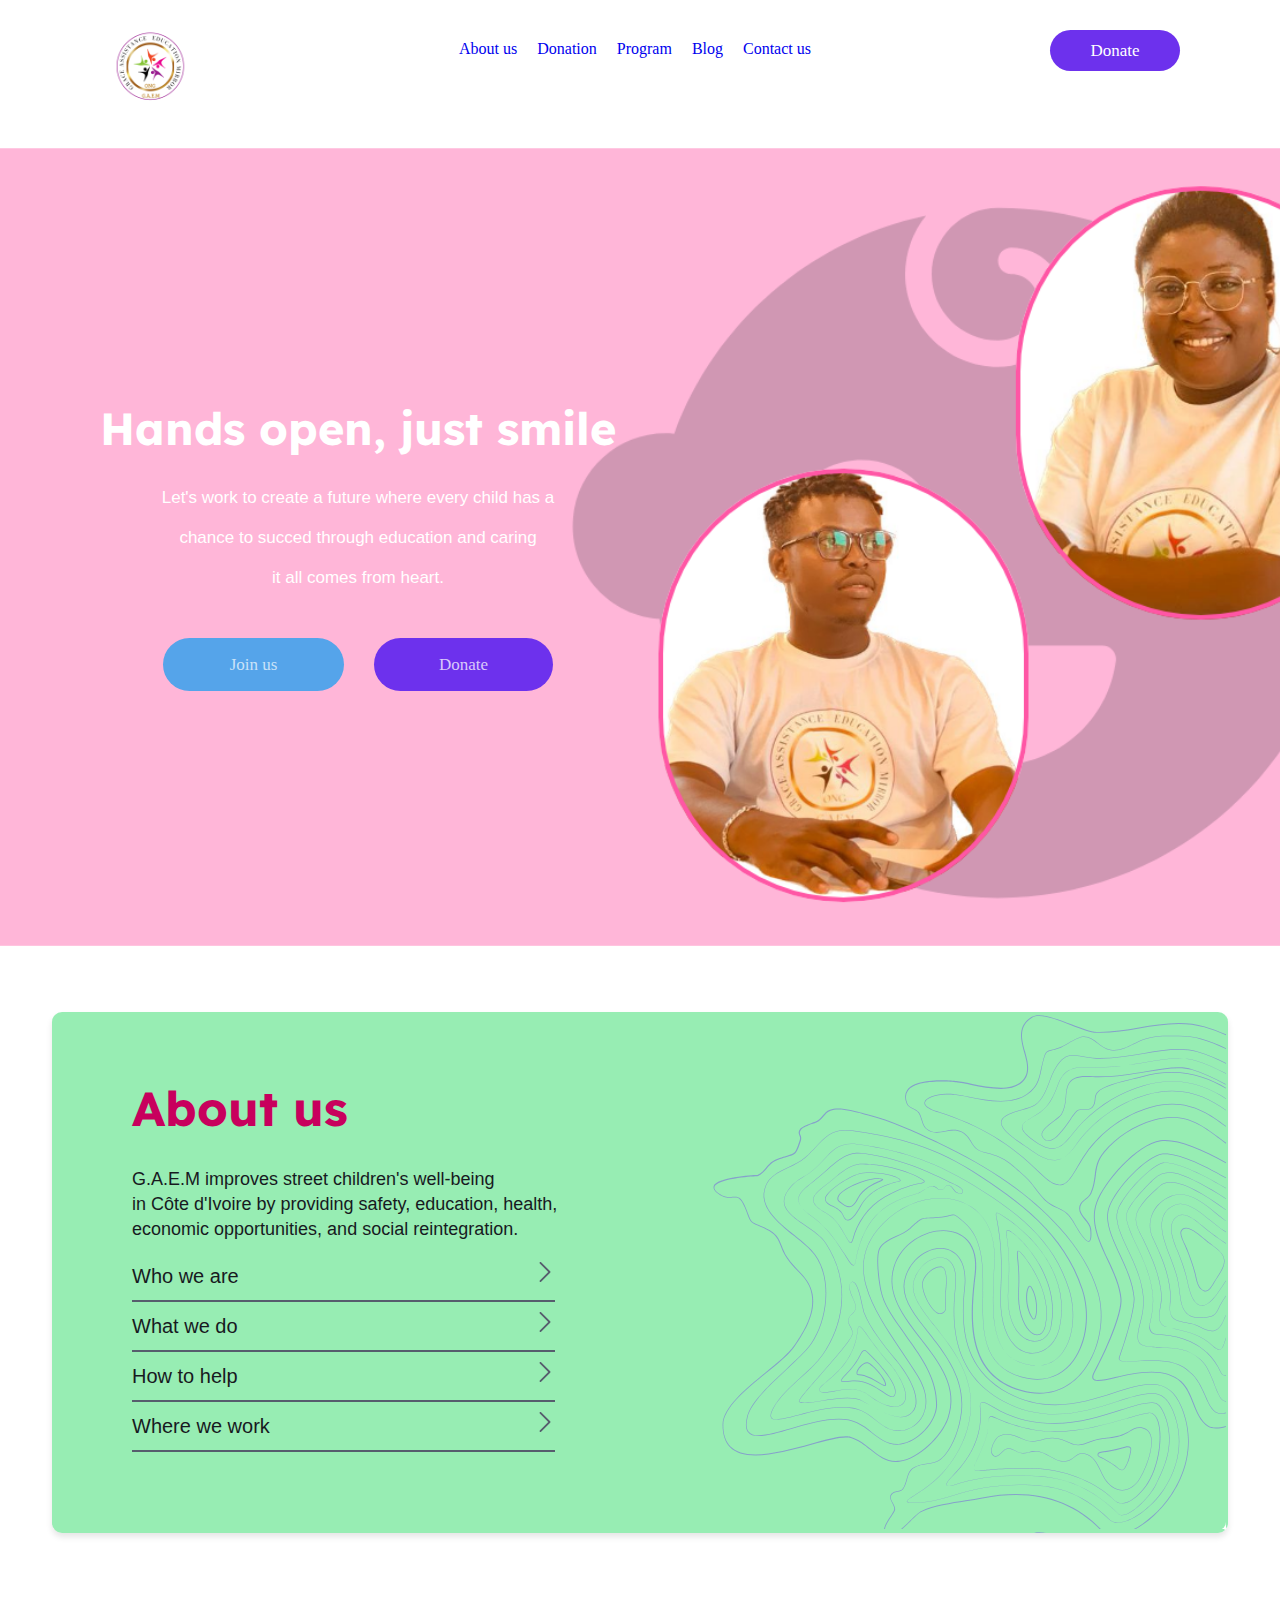
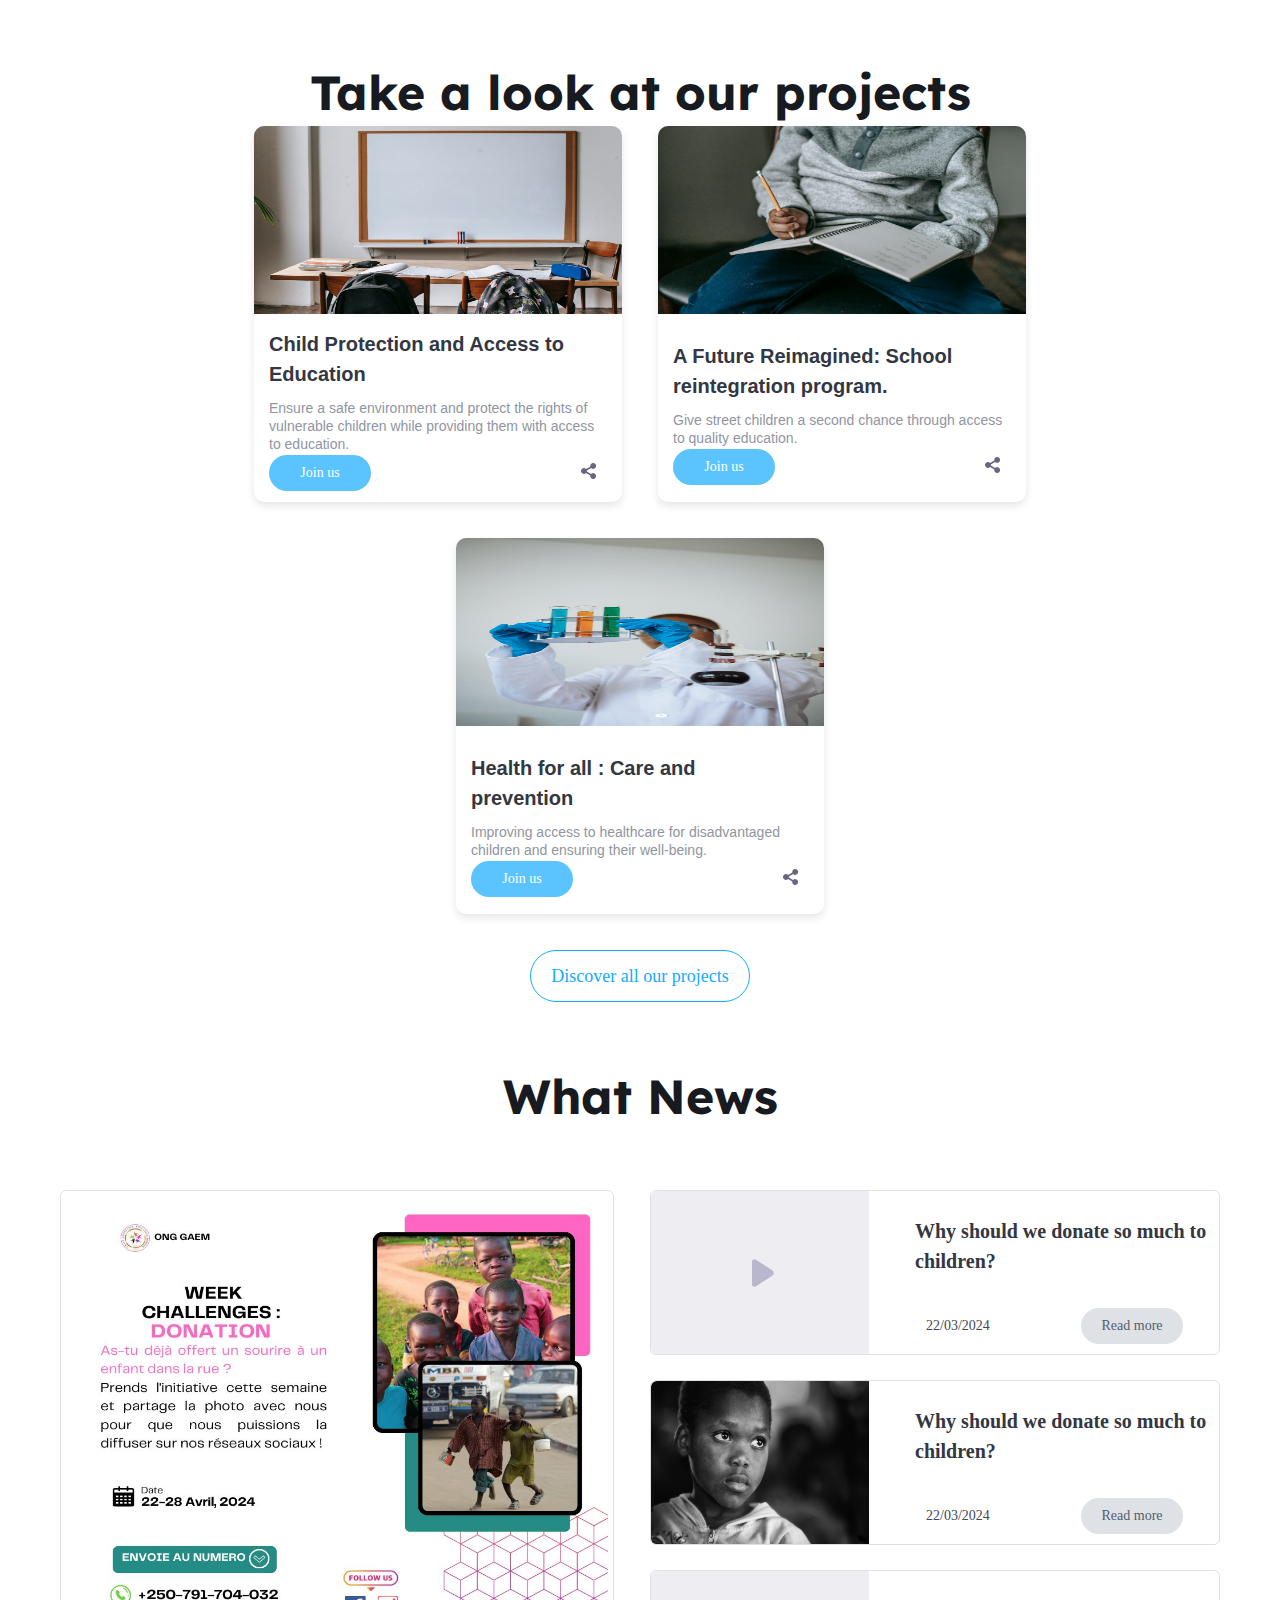
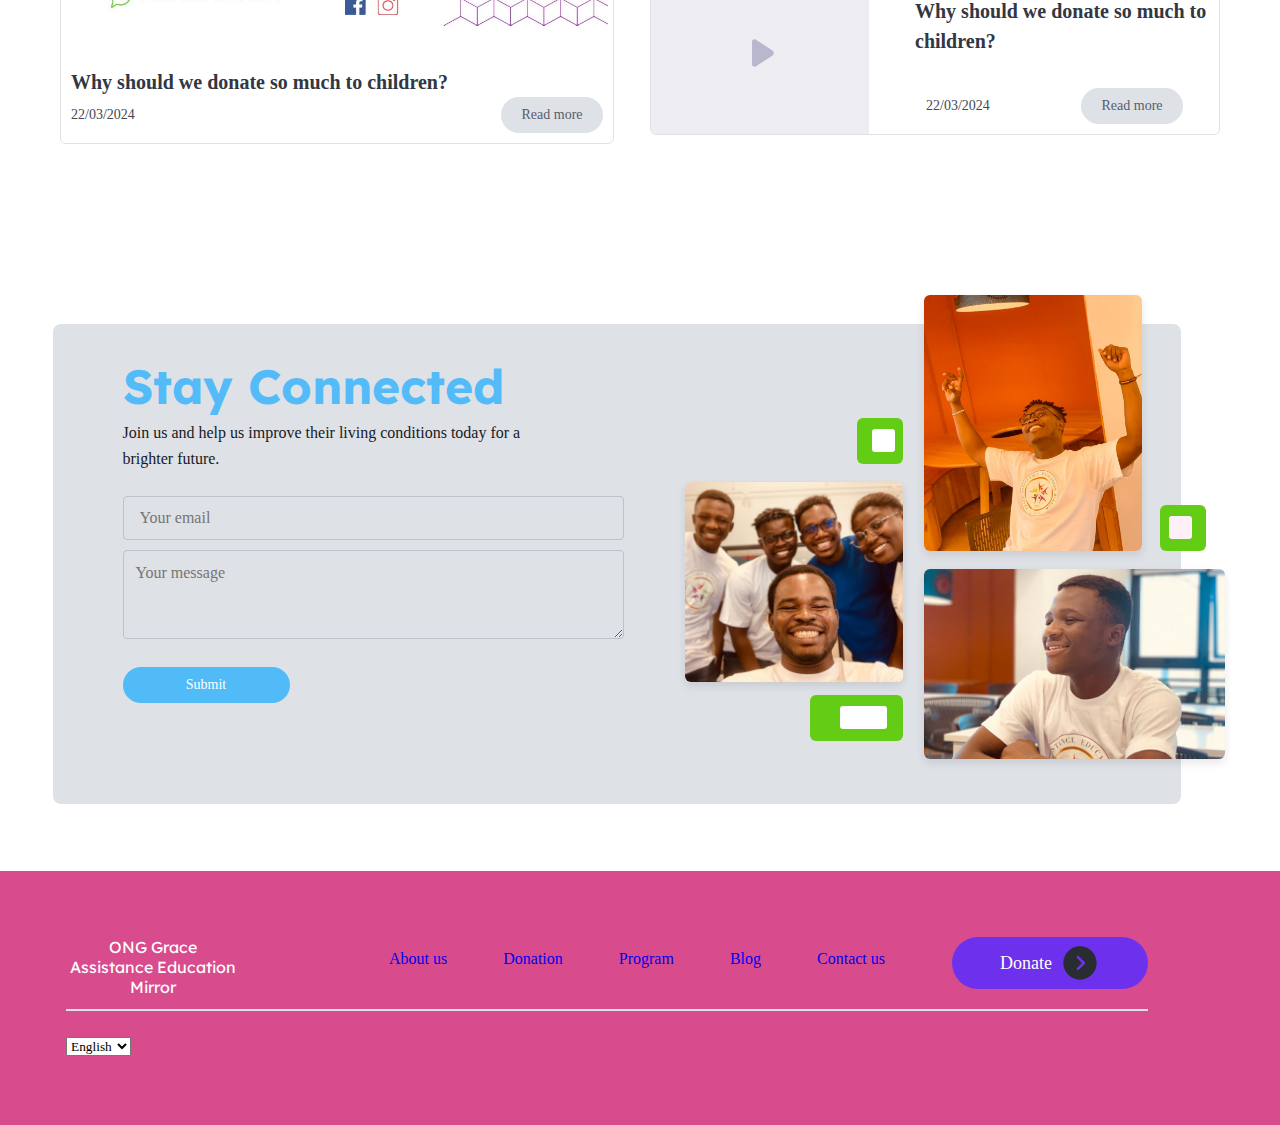
==== commit ef268048: "About to finish page 1" ====
--- a/index.html
+++ b/index.html
@@ -15,26 +15,31 @@
     <header>
         <div class="container">
             <div class="logo">
-                <img class="image" src="assets/logo.jpg" alt="Logo">
-            </div>
-            <nav class="navbar">
-                <button class="navbar-toggle">☰</button>
-                <ul>
-                    <li><a href="#">About us</a></li>
-                    <li><a href="#">Donation</a></li>
-                    <li><a href="#">Program</a></li>
-                    <li><a href="#">Blog</a></li>
-                    <li><a href="#">Contact us</a></li>
-                </ul>
-            </nav>
-            <button class="button">Donate</button>
+                <img class="image" src="assets/logo-GEAM.png" alt="Logo">
+            </div>
+            <div>
+                <nav class="navbar">
+                    <button class="navbar-toggle">☰</button>
+                    <ul>
+                        <li><a href="#">About us</a></li>
+                        <li><a href="#">Donation</a></li>
+                        <li><a href="#">Program</a></li>
+                        <li><a href="#">Blog</a></li>
+                        <li><a href="#">Contact us</a></li>
+                    </ul>
+                </nav>
+            </div>
+            <div>
+                <button class="button">Donate</button>
+            </div>
         </div>
     </header>
     <section class="hero">
         <div class="hero-content">
             <h2>Hands open, just smile</h2>
             <p>Let's work to create a future where every child has a <br> chance to succed through education and caring
-                <br> it all comes from heart.</p>
+                <br> it all comes from heart.
+            </p>
             <div class="align-btns">
                 <button class="buttonj">Join us</button>
                 <button href="#" class="buttond">Donate</button>
@@ -48,21 +53,29 @@
                 health, <br> economic opportunities, and social reintegration.</p>
             <ul>
                 <li>
-                    <div class="row"><a href="#">Who we are<img src="assets/right-arrow-svgrepo-com.svg" alt=""></a>
-                    </div>
-                </li>
-                <li>
-                    <div class="row"><a href="#">What we do<img src="assets/right-arrow-svgrepo-com.svg" alt=""></a>
-                    </div>
-                </li>
-                <li>
-                    <div class="row"><a href="#">How to help<img src="assets/right-arrow-svgrepo-com.svg" alt=""></a>
-                    </div>
-                </li>
-                <li>
-                    <div class="row"><a href="#">Where we work<img src="assets/right-arrow-svgrepo-com.svg" alt=""></a>
-                    </div>
-                </li>
+                    <div class="row">
+                        <a href="#">Who we are<img src="assets/right-arrow-svgrepo-com.svg" alt=""></a>
+                    </div>
+                </li>
+                <hr class="line">
+                <li>
+                    <div class="row">
+                        <a href="#">What we do<img src="assets/right-arrow-svgrepo-com.svg" alt=""></a>
+                    </div>
+                </li>
+                <hr class="line">
+                <li>
+                    <div class="row">
+                        <a href="#">How to help<img src="assets/right-arrow-svgrepo-com.svg" alt=""></a>
+                    </div>
+                </li>
+                <hr class="line">
+                <li>
+                    <div class="row">
+                        <a href="#">Where we work<img src="assets/right-arrow-svgrepo-com.svg" alt=""></a>
+                    </div>
+                </li>
+                <hr class="line">
             </ul>
         </div>
     </section>
@@ -109,6 +122,8 @@
                     </div>
                 </div>
             </div>
+        </div>
+        <div class="discover">
             <button class="button-p">
                 Discover all our projects
             </button>
@@ -163,9 +178,45 @@
     <section class="stay-connected-section">
         <div class="stay-connected">
             <h2>Stay Connected</h2>
-            <p>Join us and help us improve their living conditions today for a brighter future.</p>
-        </div>
-    </section>
+            <p>Join us and help us improve their living conditions today for a <br>brighter future.</p>
+            <div class="textbox">
+                <input placeholder="Your email">
+            </div>
+            <div class="textarea">
+                <textarea name="message" placeholder="Your message" id=""></textarea>
+            </div>
+            <button class="button-s">Submit</button>
+        </div>
+    </section>
+
+    <!-- Footer -->
+    <footer>
+        <div class="footer-container1">
+            <h3>ONG Grace Assistance Education Mirror</h3>
+            <div class="navig">
+                    <ul class="nav-bottom">
+                        <li class="nav-bottom-items"><a href="#">About us</a></li>
+                        <li class="nav-bottom-items"><a href="#">Donation</a></li>
+                        <li class="nav-bottom-items"><a href="#">Program</a></li>
+                        <li class="nav-bottom-items"><a href="#">Blog</a></li>
+                        <li class="nav-bottom-items"><a href="#">Contact us</a></li>
+                    </ul>
+            </div>
+            <div>
+                <button class="footer-btn">Donate    <img class="icon" src="assets/arrow-circle-right.svg" alt=""></button>
+            </div>
+        </div>
+        <hr class="footer-line">
+        <div class="footer-container2">
+            <div class="language-select">
+                <select id="language">
+                    <option value="en">English</option>
+                    <option value="es">Spanish</option>
+                    <option value="fr">French</option>
+                </select>
+            </div>
+        </div>
+    </footer>
     <script src="myscripts.js"></script>
 </body>
 
--- a/test.css
+++ b/test.css
@@ -10,7 +10,7 @@
 
 /* Hero Section */
 .hero {
-    margin-top: 35px;
+    margin-top: 10px;
     background-image: url('assets/bgr.png');
     background-size: cover;
     background-repeat: no-repeat;
@@ -55,12 +55,10 @@
 }
 
 nav ul {
-    float: inline-end;
-    display: flex;
-    justify-content: space-between;
+    display: flex;
     margin-top: 40px;
-    padding-right: 30%;
-    padding-left: 20%;
+    padding-right: auto;
+    padding-left: auto;
 
 }
 
@@ -76,7 +74,7 @@
     padding-top: 20px;
     font-size: 24px;
     color: #fff;
-    background-color: #2114b3;
+    background-color: #000000;
     border: none;
     outline: none;
     margin-left: auto;
@@ -138,33 +136,28 @@
     }
 }
 
-
 header {
-    padding: 10px 10px;
     box-shadow: 0 1px 5px rgb(255, 255, 255);
 }
 
 .container {
+    padding-left: 100px;
     display: flex;
     justify-content: space-between;
-    align-items: stretch;
 }
 
 .image {
-    position: absolute;
-    top: -2px;
     left: 100px;
-    width: 125px;
-    height: 130px;
+    width: 100px;
+    height: auto;
     border-radius: 0px;
-    padding-top: 10px;
 }
 
 @media (max-width: 992px) {
     .image {
         margin-top: 17px;
-        width: auto;
-        height: 17%;
+        width: 25px;
+        height: auto;
     }
 }
 
@@ -183,7 +176,6 @@
     opacity: 1;
     border: none;
     border-radius: 27px;
-    float: right;
     margin-right: 100px;
     margin-top: 30px;
 }
@@ -333,7 +325,8 @@
 }
 
 /* About Section */
-.about-section, .stay-connected-section {
+.about-section,
+.stay-connected-section {
     display: flex;
     justify-content: center;
     padding: 20px;
@@ -341,7 +334,8 @@
 
 .about-us {
     background-image: url('assets/container1.png');
-    margin-top: 50px;
+    margin-top: 45px;
+    margin-bottom: 45px;
     width: 1176px;
     height: 521px;
     border-radius: 10px;
@@ -355,20 +349,330 @@
 .stay-connected {
     background-image: url('assets/stay_connected.png');
     margin-top: 50px;
-    left: 156px; 
-    width: 1195px; 
+    left: 156px;
+    width: 1195px;
     height: 525px;
     padding: 62px 80px;
 }
 
-.stay-connected h2{
+.stay-connected h2 {
     text-align: left;
+    font-family: Lexend;
+    font-size: 48px;
+    line-height: 68px;
+    font-weight: 700;
+    color: #15ABFFB3;
+}
+
+.stay-connected p {
+    width: 501px;
+    height: 52px;
+    font-family: Manrope;
+    font-size: 16px;
+    line-height: 26px;
+    font-weight: 400;
+    color: #171A1FFF;
+    margin-bottom: 24px;
+}
+
+/* Button 9 */
+.button-s {
+    margin-top: 24px;
+    width: 167px;
+    height: 36px;
+    padding: 0 12px;
+    display: flex;
+    align-items: center;
+    justify-content: center;
+    font-family: Manrope;
+    font-size: 14px;
+    line-height: 22px;
+    font-weight: 400;
+    color: #FFFFFFFF;
+    background: #15ABFFB3;
+    opacity: 1;
+    border: none;
+    border-radius: 18px;
+}
+
+/* Hover */
+.button-s:hover {
+    color: #FFFFFFFF;
+    background: #15ABFFB3;
+}
+
+/* Pressed */
+.button-s:hover:active {
+    color: #FFFFFFFF;
+    background: #15ABFFB3;
+}
+
+/* Disabled */
+.button-s:disabled {
+    opacity: 0.4;
+}
+
+footer {
+    margin-top: 36px;
+    width: 100%;
+    height: 254px;
+    background: #C8005DB3;
+    border-radius: 0px;
+    padding: 66px 132px 132px 66px;
+
+}
+
+footer .footer-container1 {
+    display: flex;
+    justify-content: space-between;
+    margin-bottom: 20px;
+}
+
+footer .navig ul {
+    display: flex;
+    padding-right: auto;
+    padding-left: auto;
+}
+
+footer .navig ul li{
+    color: white;
+}
+
+.footer-container1 h3{
+    text-align: center;
+    width: 173px; 
+    height: 33px; 
     font-family: Lexend; 
-    font-size: 48px; 
-    line-height: 68px; 
-    font-weight: 700; 
-    color: #15ABFFB3; 
-}
+    font-size: 16px; 
+    line-height: 20px; 
+    font-weight: 400; 
+    color: #FFFFFFFF;
+}
+
+.footer-line{
+    height: 0px; 
+    border-width: 1px; 
+    border-color: #DEE1E6FF; 
+    border-style: solid; 
+    transform: rotate(0deg);
+    margin-bottom: 26px;
+}
+
+/* Button 14 */
+.footer-btn {
+    width: 196px;
+    height: 52px;
+    padding: 0 20px;
+    display: flex;
+    align-items: center;
+    justify-content: center;
+    font-family: Manrope;
+    font-size: 18px;
+    line-height: 28px;
+    font-weight: 400;
+    color: #FFFFFFFF;
+    background: #6D31EDFF;
+    opacity: 1;
+    border: none;
+    border-radius: 26px;
+    gap: 8px;
+}
+
+.footer-btn img {
+    width: 40px;
+    height: 40px;
+    fill: rgb(255, 255, 255);
+}
+
+/* Hover */
+.footer-btn:hover {
+    color: #FFFFFFFF;
+    background: #5113D7FF;
+}
+
+/* Pressed */
+.footer-btn:hover:active {
+    color: #FFFFFFFF;
+    background: #3F0EA6FF;
+}
+
+/* Disabled */
+.footer-btn:disabled {
+    opacity: 0.4;
+}
+
+/* Header Menu 1 */
+.nav-bottom {
+    width: 469px;
+    height: 44px;
+    display: flex;
+    color: #FFFFFFFF;
+    align-items: center;
+    font-family: Manrope;
+    font-size: 16px;
+    line-height: 26px;
+    font-weight: 400;
+    opacity: 1;
+}
+
+/* Header Menu 1 - Item */
+.nav-bottom .nav-bottom-items {
+    padding: 9px 28px;
+    display: flex;
+    align-items: center;
+    justify-content: center;
+    border-radius: 4px;
+    cursor: pointer;
+    white-space: nowrap;
+}
+
+/* Header Menu 1 - Selected item */
+.nav-bottom .nav-bottom-items.selected {
+    position: relative;
+    font-weight: 700;
+    color: #FFFFFFFF;
+}
+
+/* Header Menu 1 - Selected item */
+.nav-bottom .nav-bottom-items.selected:hover:active {
+    color: #FFFFFFFF;
+    background: rgb(94, 68, 68);
+}
+
+/* Header menu item 1 */
+.nav-bottom .nav-bottom-items:nth-child(1) {
+    font-family: Manrope;
+    font-size: 16px;
+    line-height: 26px;
+    font-weight: 400;
+    color: #EAECF0FF;
+}
+
+/* Header menu item 2 */
+.nav-bottom .nav-bottom-items:nth-child(2) {
+    font-family: Manrope;
+    font-size: 16px;
+    line-height: 26px;
+    font-weight: 400;
+    color: #EAECF0FF;
+}
+
+/* Header menu item 3 */
+.nav-bottom .nav-bottom-items:nth-child(3) {
+    font-family: Manrope;
+    font-size: 16px;
+    line-height: 26px;
+    font-weight: 400;
+    color: #EAECF0FF;
+}
+
+/* Header menu item 4 */
+.nav-bottom .nav-bottom-items:nth-child(4) {
+    font-family: Manrope;
+    font-size: 16px;
+    line-height: 26px;
+    font-weight: 400;
+    color: #EAECF0FF;
+}
+
+/* Header menu item 5 */
+.nav-bottom .nav-bottom-items:nth-child(5) {
+    font-family: Manrope;
+    font-size: 16px;
+    line-height: 26px;
+    font-weight: 400;
+    color: #EAECF0FF;
+}
+
+
+
+/* Textbox 1 */
+.textbox {
+    opacity: 1;
+    margin-bottom: 10px;
+}
+
+.textbox input {
+    width: 501px;
+    height: 44px;
+    padding-left: 16px;
+    padding-right: 16px;
+    font-family: Manrope;
+    font-size: 16px;
+    line-height: 26px;
+    font-weight: 400;
+    background: #00000000;
+    border-radius: 4px;
+    border-width: 1px;
+    border-color: #BDC1CAFF;
+    border-style: solid;
+    outline: none;
+}
+
+/* hover */
+.textbox input:hover {
+    color: #171A1FFF;
+    border-color: #A8ADB7FF;
+}
+
+/* focused */
+.textbox input:focused {
+    color: #171A1FFF;
+    border-color: #9095A1FF;
+}
+
+/* disabled */
+.textbox input:disabled {
+    color: #171A1FFF;
+    border-color: #BDC1CAFF;
+}
+
+.textbox :disabled+.icon,
+.textbox :disabled+.icon+.icon {
+    fill: #171A1FFF;
+}
+
+/* Textarea 1 */
+.textarea {
+    opacity: 1;
+}
+
+.textarea textarea {
+    background: #00000000;
+    width: 501px;
+    height: 89px;
+    padding-top: 9px;
+    padding-bottom: 9px;
+    padding-left: 12px;
+    padding-right: 12px;
+    font-family: Manrope;
+    font-size: 16px;
+    line-height: 26px;
+    font-weight: 400;
+    color: #171A1FFF;
+    border-radius: 4px;
+    border-width: 1px;
+    border-color: #BDC1CAFF;
+    border-style: solid;
+}
+
+/* hover */
+.textarea textarea:hover {
+    border-color: #A8ADB7FF;
+}
+
+/* focused */
+.textarea textarea:focused {
+    border-color: #9095A1FF;
+    box-shadow: 0px 0px 5px #9095a1;
+}
+
+/* disabled */
+.textarea textarea:disabled {
+    color: #171A1FFF;
+    border-color: #BDC1CAFF;
+}
+
 .about-us h2 {
     font-family: Lexend, sans-serif;
     text-align: left;
@@ -417,12 +721,27 @@
 }
 
 .row {
-    display: flex;
+    width: 423px;
+}
+
+.line {
+    width: 423px;
+    height: 0px;
+    border-width: 1px;
+    color: #565D6DFF;
+    border-style: solid;
+    transform: rotate(0deg);
+}
+
+.row a {
+    display: flex;
+    justify-content: space-between;
 }
 
 /* Project Cards */
 .projects {
     padding: 60px 60px;
+    justify-content: center;
 }
 
 .projects h2 {
@@ -434,7 +753,11 @@
     color: #171A1FFF;
 }
 
-
+.discover {
+    margin-top: 36px;
+    justify-content: center;
+    display: flex;
+}
 
 .what-news {
     padding: 60px 60px;
@@ -508,13 +831,13 @@
     overflow: hidden;
     flex-direction: row;
     justify-content: space-between;
-    width: 570px; 
-    height: 165px; 
-    background: #FFFFFFFF; 
-    border-radius: 6px; 
-    border-width: 1px; 
-    border-color: #DEE1E6FF; 
-    border-style: solid; 
+    width: 570px;
+    height: 165px;
+    background: #FFFFFFFF;
+    border-radius: 6px;
+    border-width: 1px;
+    border-color: #DEE1E6FF;
+    border-style: solid;
     margin-bottom: 25px;
 }
 
@@ -526,19 +849,19 @@
     border-radius: 6px 0px 0px 6px;
 }
 
-.what-news-sect2-card h3{
-    width: 304px; 
-    height: 60px; 
-    font-family: Manrope; 
-    font-size: 20px; 
-    line-height: 30px; 
-    font-weight: 700; 
+.what-news-sect2-card h3 {
+    width: 304px;
+    height: 60px;
+    font-family: Manrope;
+    font-size: 20px;
+    line-height: 30px;
+    font-weight: 700;
     color: #323743FF;
     margin-top: 25px;
     margin-left: 25px;
 }
 
-.card2-footer{
+.card2-footer {
     display: flex;
     justify-content: space-between;
     align-items: center;
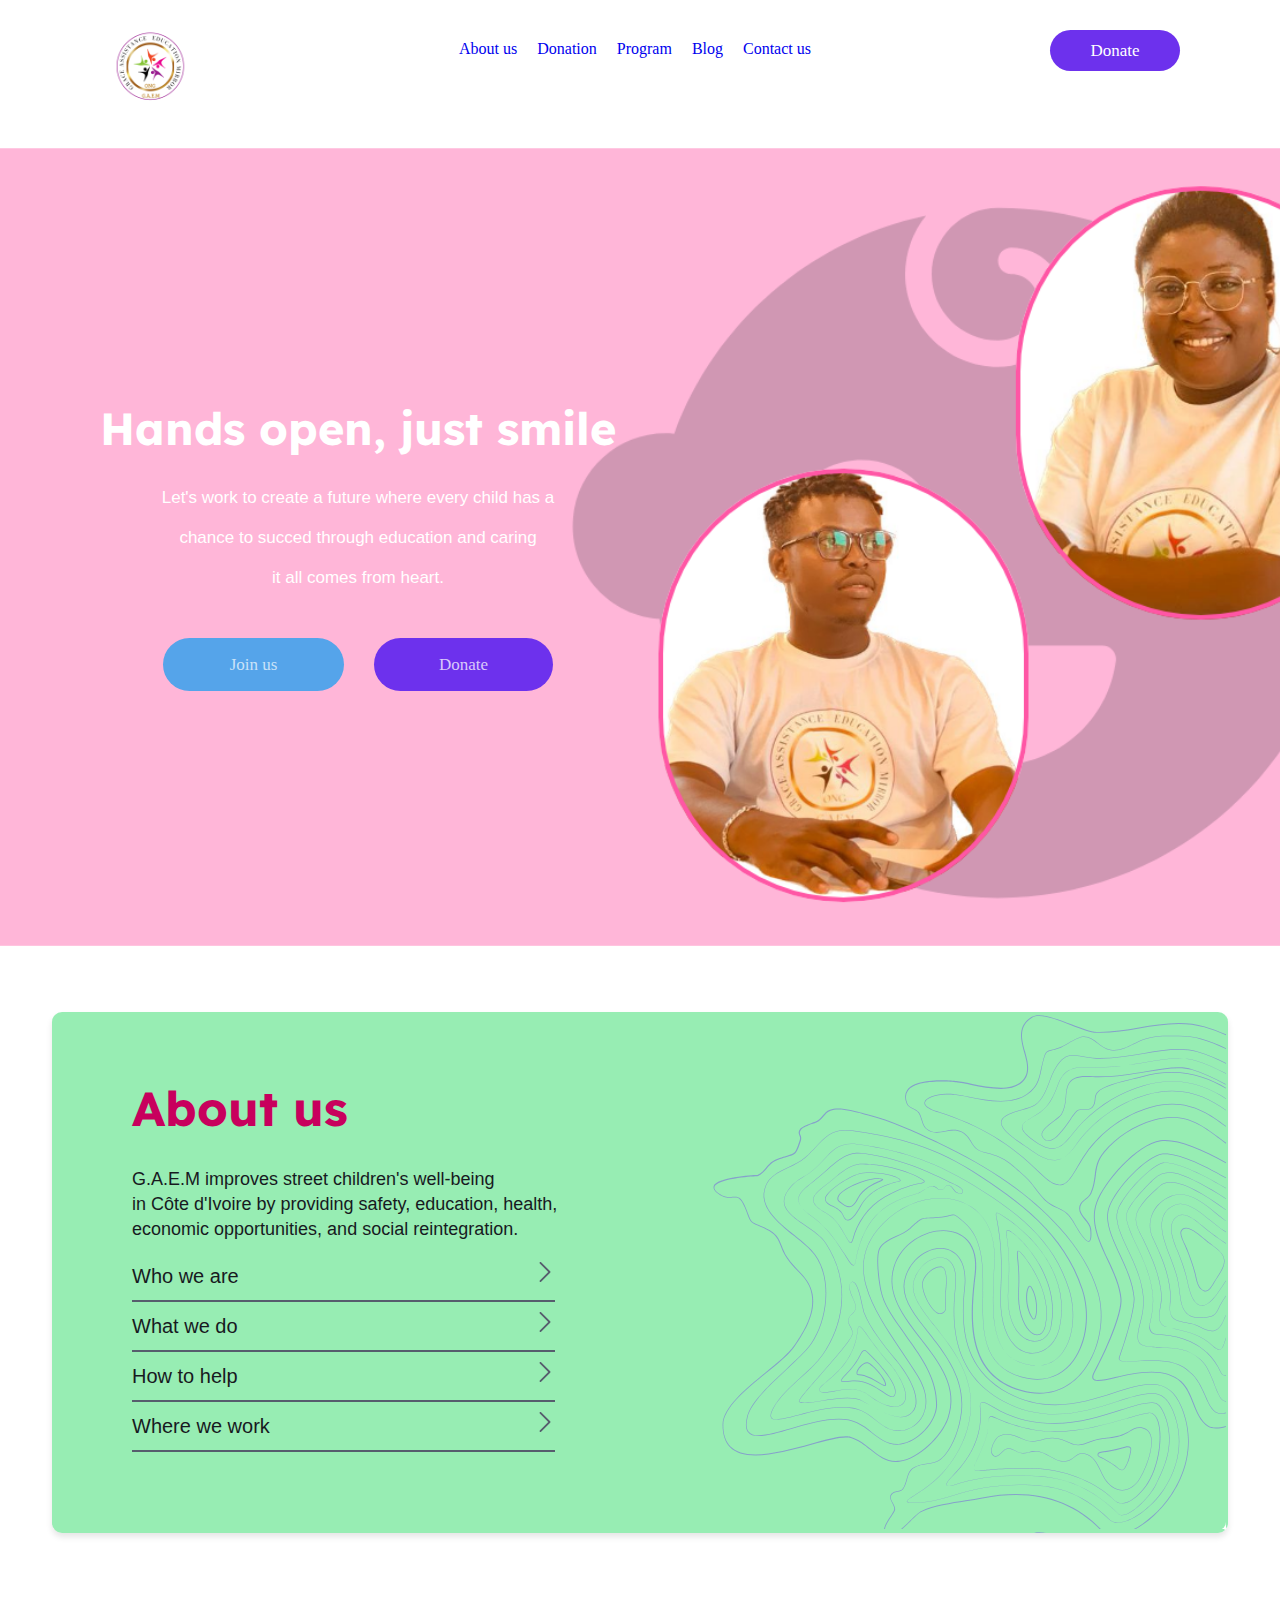
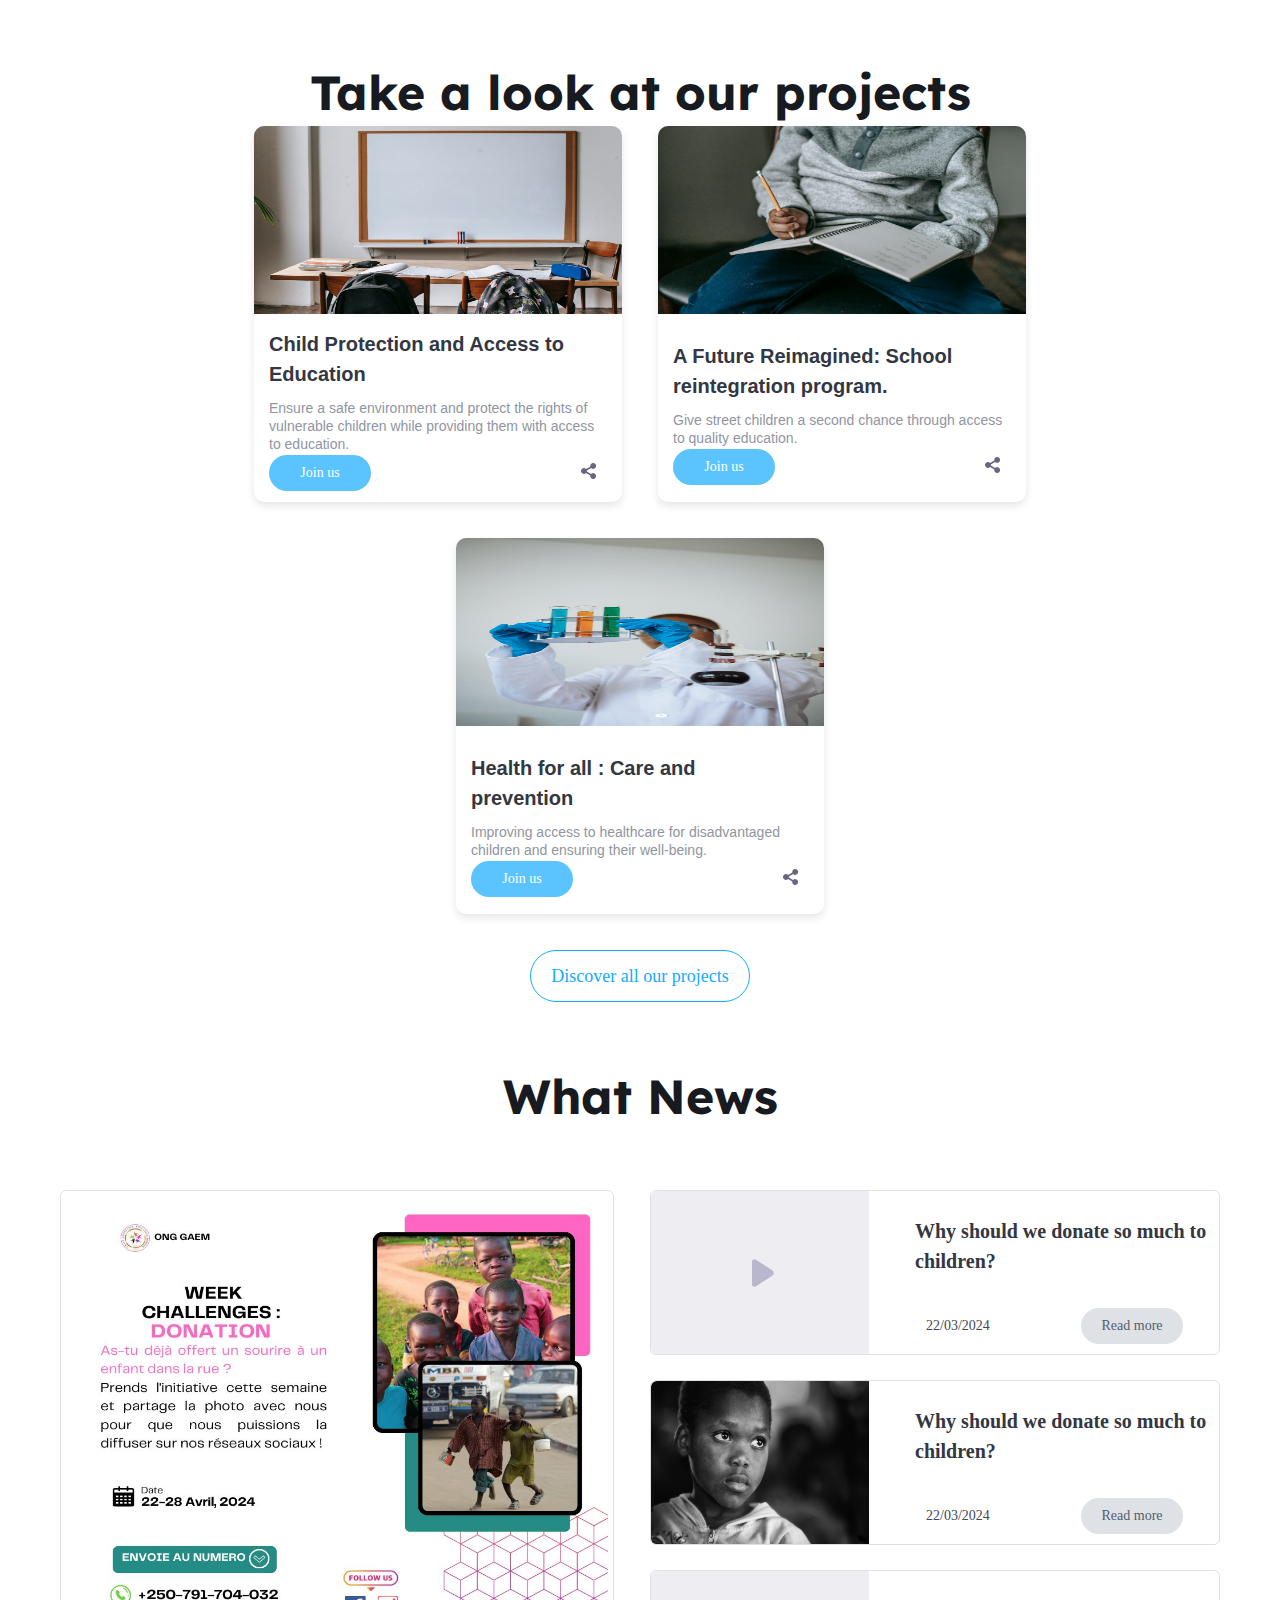
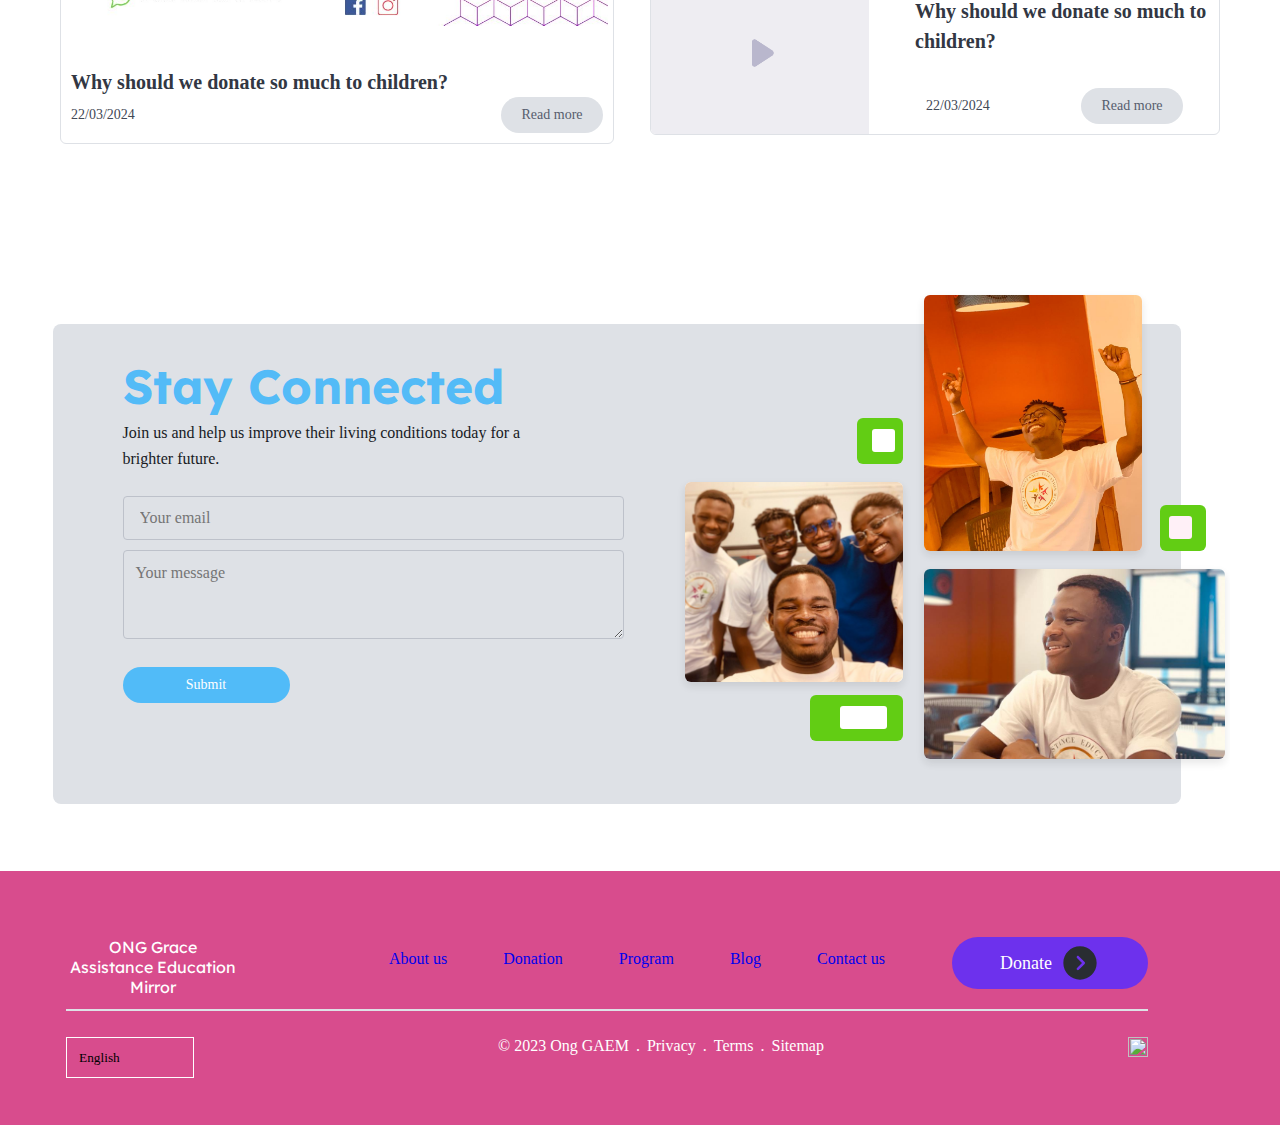
==== commit c38fbb3d: "Footer" ====
--- a/index.html
+++ b/index.html
@@ -215,6 +215,20 @@
                     <option value="fr">French</option>
                 </select>
             </div>
+            <div class="navigation">
+                <ul class="footer-nav">
+                    <li class="footer-nav-items"><a href="#">© 2023 Ong GAEM</a></li>
+                    <li class="footer-nav-items">.</li>
+                    <li class="footer-nav-items"><a href="#">Privacy</a></li>
+                    <li class="footer-nav-items">.</li>
+                    <li class="footer-nav-items"><a href="#">Terms</a></li>
+                    <li class="footer-nav-items">.</li>
+                    <li class="footer-nav-items"><a href="#">Sitemap</a></li>
+                </ul>
+            </div>
+            <div>
+                <img src="assets/" alt="">
+            </div>
         </div>
     </footer>
     <script src="myscripts.js"></script>
--- a/test.css
+++ b/test.css
@@ -434,26 +434,26 @@
     padding-left: auto;
 }
 
-footer .navig ul li{
+footer .navig ul li {
     color: white;
 }
 
-.footer-container1 h3{
+.footer-container1 h3 {
     text-align: center;
-    width: 173px; 
-    height: 33px; 
-    font-family: Lexend; 
-    font-size: 16px; 
-    line-height: 20px; 
-    font-weight: 400; 
-    color: #FFFFFFFF;
-}
-
-.footer-line{
-    height: 0px; 
-    border-width: 1px; 
-    border-color: #DEE1E6FF; 
-    border-style: solid; 
+    width: 173px;
+    height: 33px;
+    font-family: Lexend;
+    font-size: 16px;
+    line-height: 20px;
+    font-weight: 400;
+    color: #FFFFFFFF;
+}
+
+.footer-line {
+    height: 0px;
+    border-width: 1px;
+    border-color: #DEE1E6FF;
+    border-style: solid;
     transform: rotate(0deg);
     margin-bottom: 26px;
 }
@@ -1019,6 +1019,46 @@
     opacity: 0.4;
 }
 
+.footer-nav-items{
+    color: white;
+}
+
+.footer-nav-items a{
+    color: white;
+}
+.navigation .footer-nav {
+    display: flex;
+    justify-content: space-between;
+    gap: 7px;
+}
+
+.footer-container2 {
+    display: flex;
+    justify-content: space-between;
+}
+
+select {
+    width: 128px;
+    padding: 12px;
+    border: 1 !important;
+    border-color: white;
+    background-color: transparent;
+    /* needed */
+    -webkit-appearance: none;
+    -moz-appearance: none;
+    appearance: none;
+    /* SVG background image */
+    background-repeat: no-repeat;
+}
+
+select option{
+    color: black;
+    background-color: transparent;
+}
+
+select::-ms-expand {
+    display: none;
+}
 
 /* Media Queries for Responsiveness */
 @media (max-width: 1200px) {
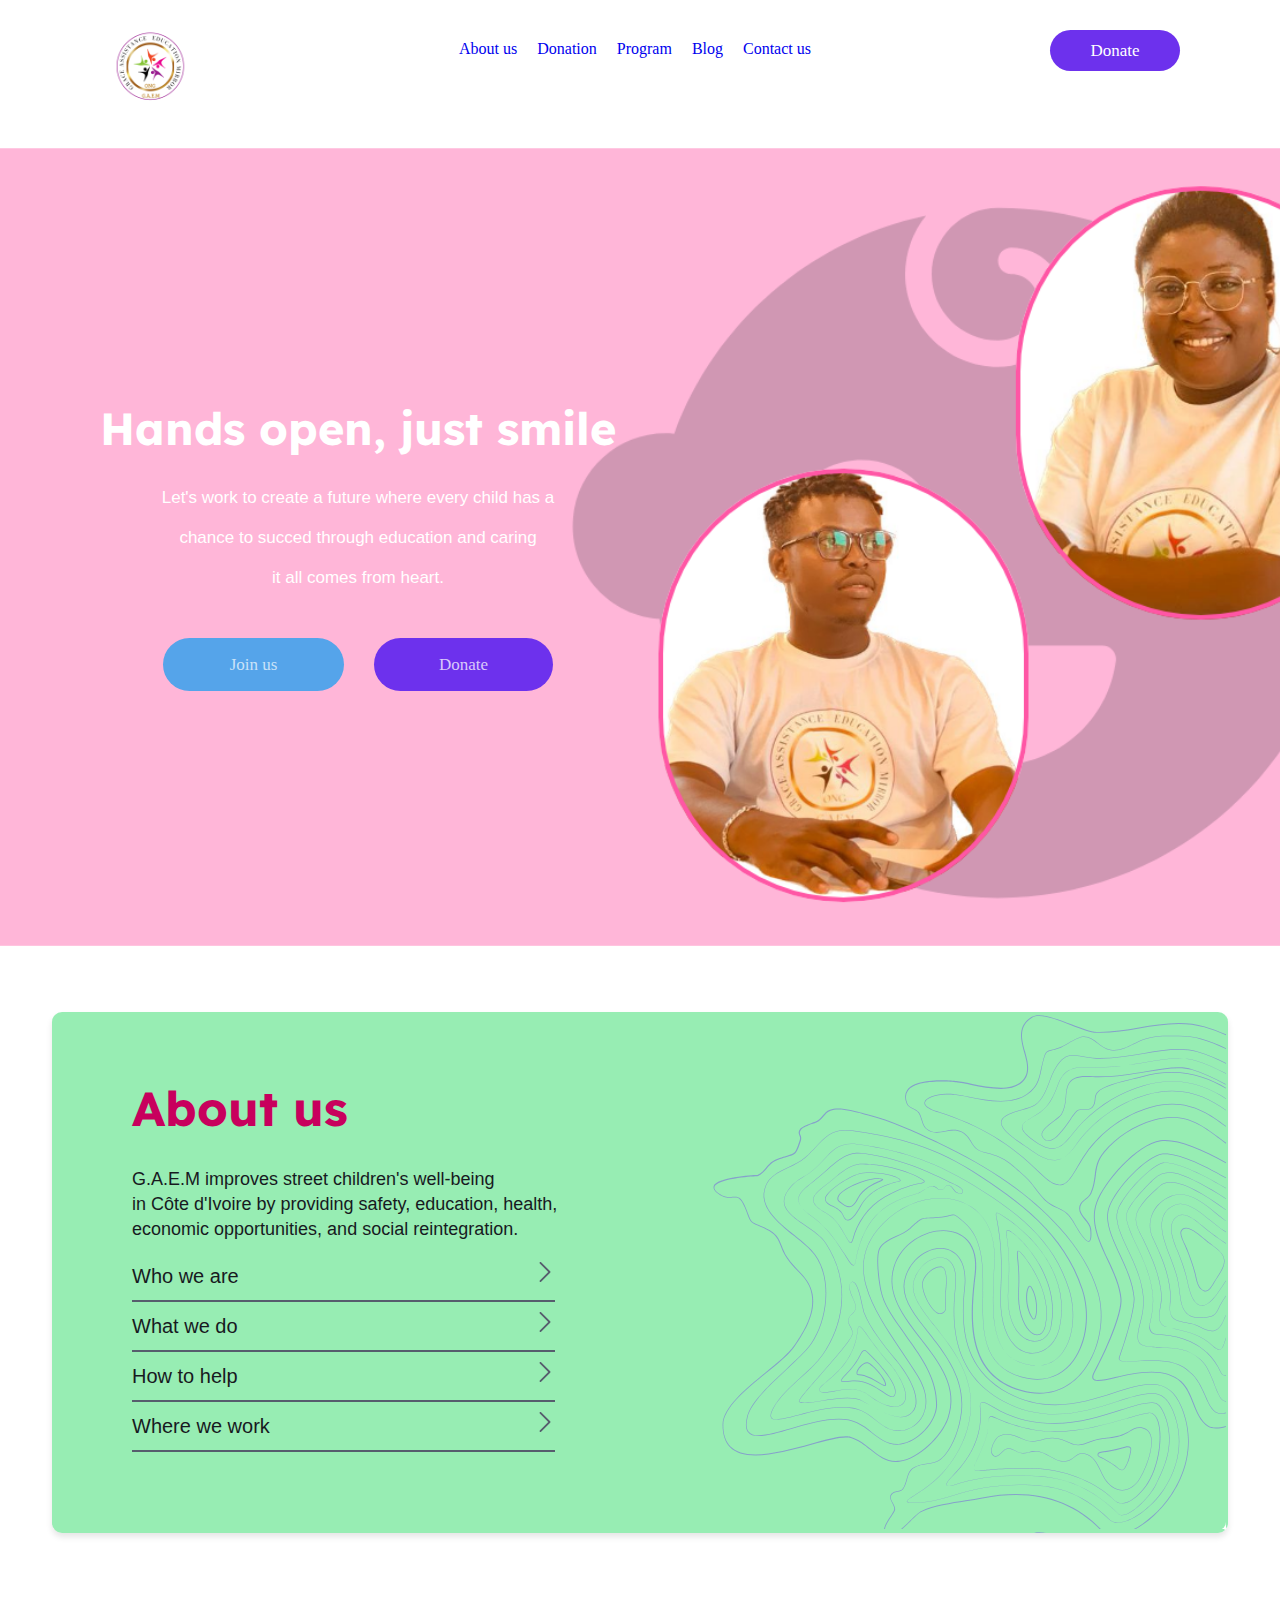
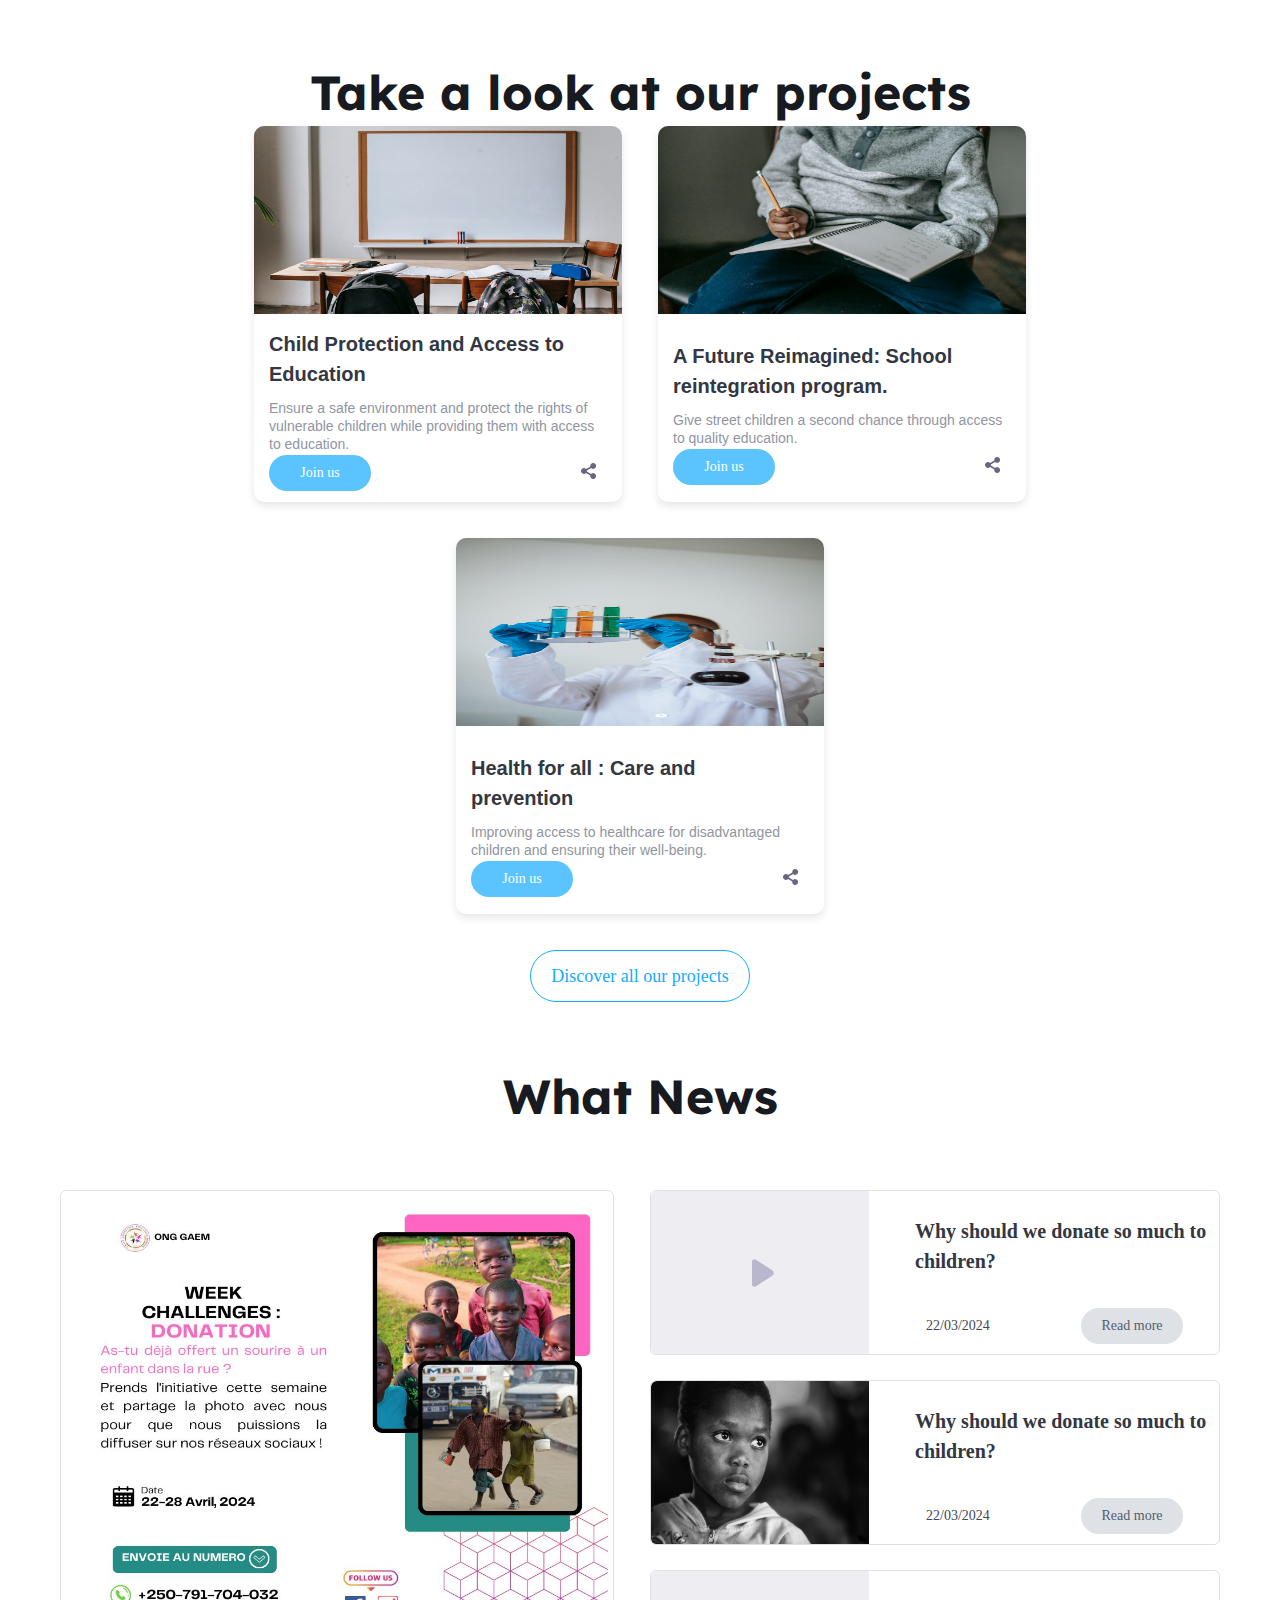
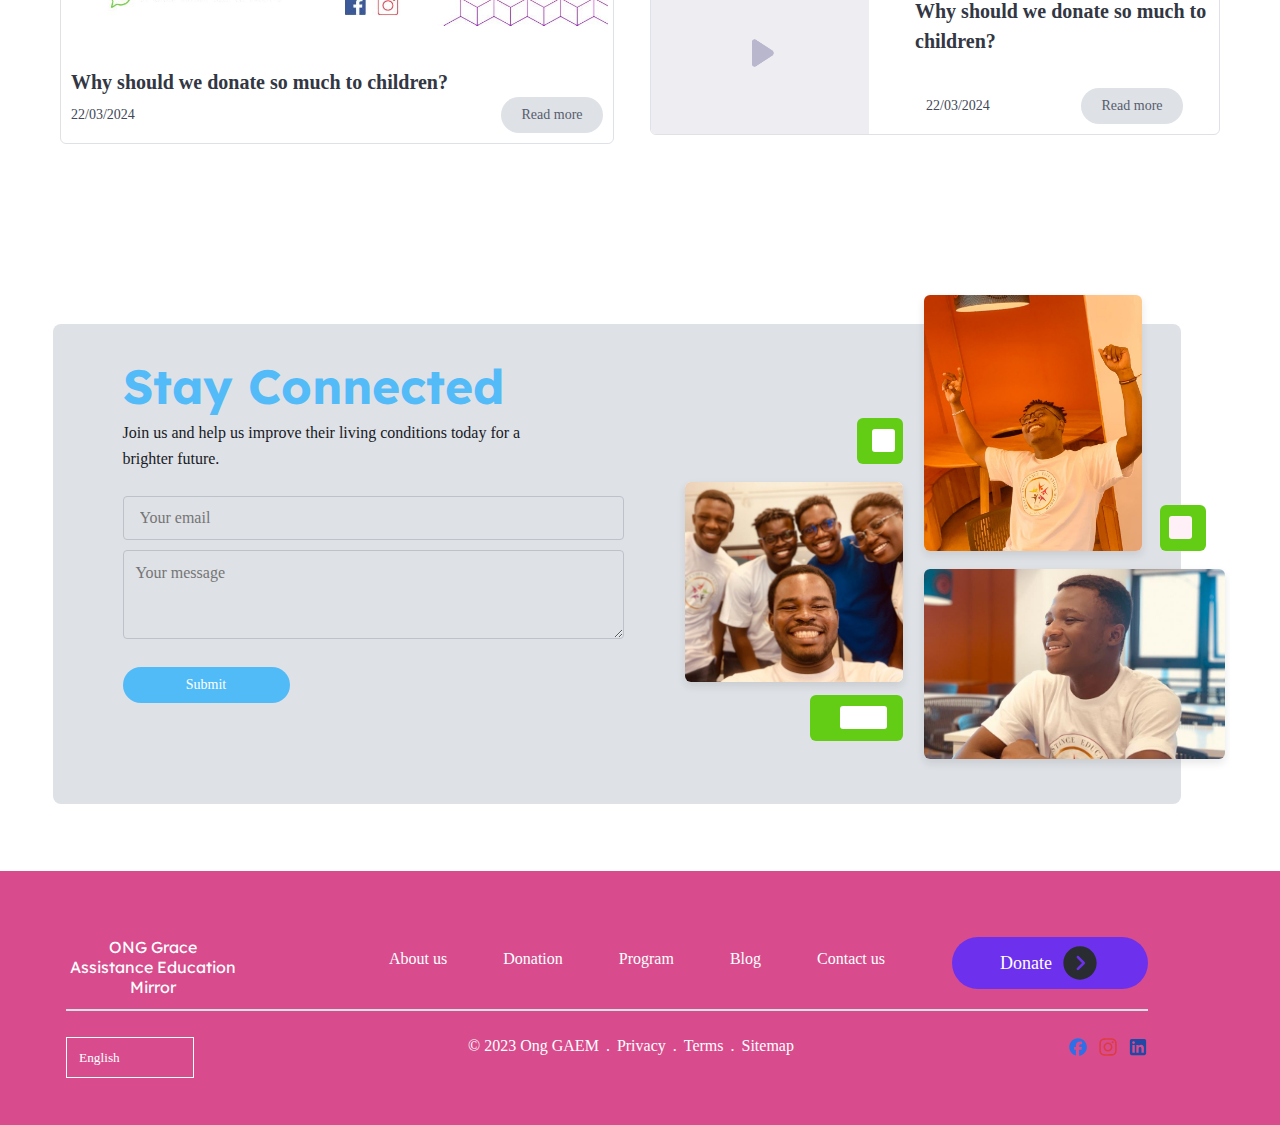
==== commit a168bc71: "End" ====
--- a/index.html
+++ b/index.html
@@ -210,9 +210,9 @@
         <div class="footer-container2">
             <div class="language-select">
                 <select id="language">
-                    <option value="en">English</option>
-                    <option value="es">Spanish</option>
-                    <option value="fr">French</option>
+                    <option value="en"><p>English</p></option>
+                    <option value="es"><p>Spanish</p></option>
+                    <option value="fr"><p>French</p></option>
                 </select>
             </div>
             <div class="navigation">
@@ -226,8 +226,10 @@
                     <li class="footer-nav-items"><a href="#">Sitemap</a></li>
                 </ul>
             </div>
-            <div>
-                <img src="assets/" alt="">
+            <div class="social-media">
+                <img src="assets/facebook.svg" alt="">
+                <img src="assets/instagram.svg" alt="">
+                <img src="assets/linkedin.svg" alt="">
             </div>
         </div>
     </footer>
--- a/test.css
+++ b/test.css
@@ -434,7 +434,7 @@
     padding-left: auto;
 }
 
-footer .navig ul li {
+footer .navig ul li a{
     color: white;
 }
 
@@ -983,6 +983,11 @@
     color: #555;
 }
 
+.social-media {
+    display: flex;
+    gap: 10px;
+}
+
 /* Button 1 */
 .join-btn {
     width: 102px;
@@ -1043,6 +1048,7 @@
     border: 1 !important;
     border-color: white;
     background-color: transparent;
+    color: white;
     /* needed */
     -webkit-appearance: none;
     -moz-appearance: none;
@@ -1051,8 +1057,8 @@
     background-repeat: no-repeat;
 }
 
-select option{
-    color: black;
+.language-select select option p{
+    color: rgb(255, 255, 255);
     background-color: transparent;
 }
 
